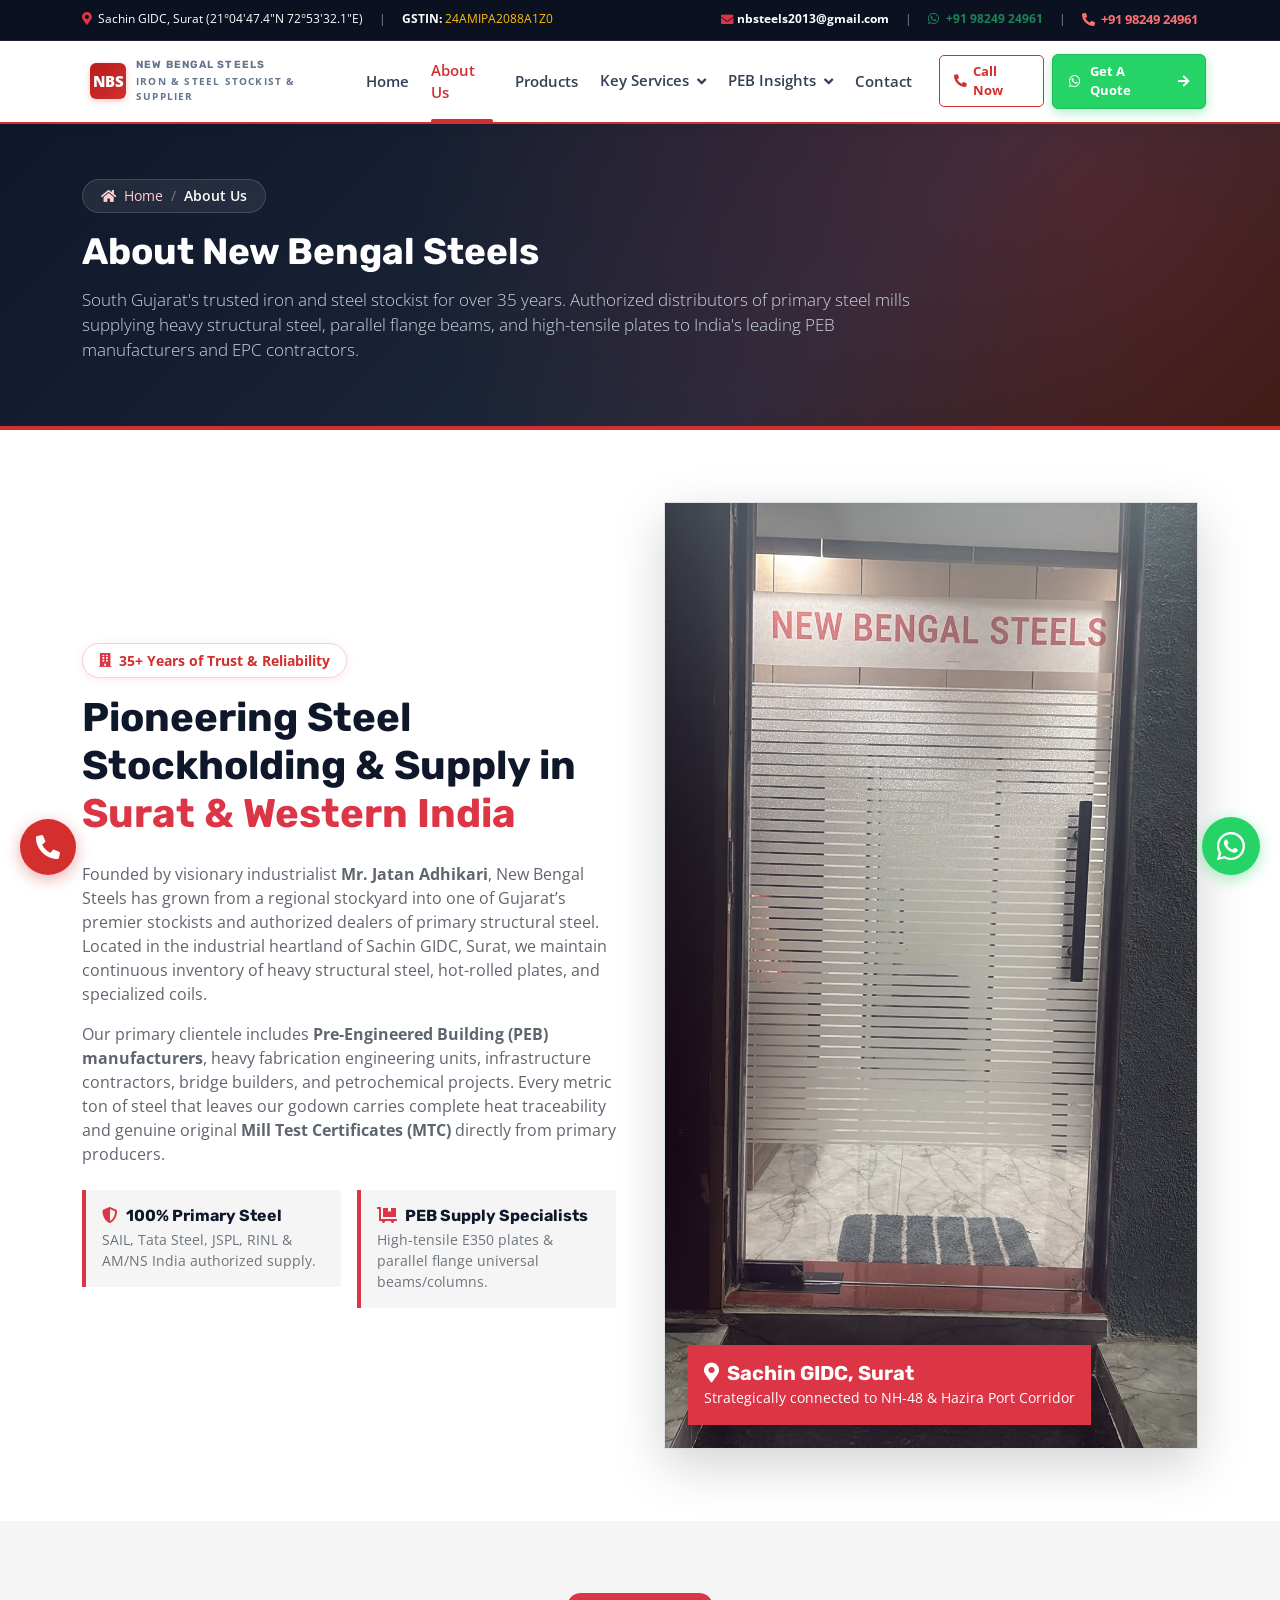
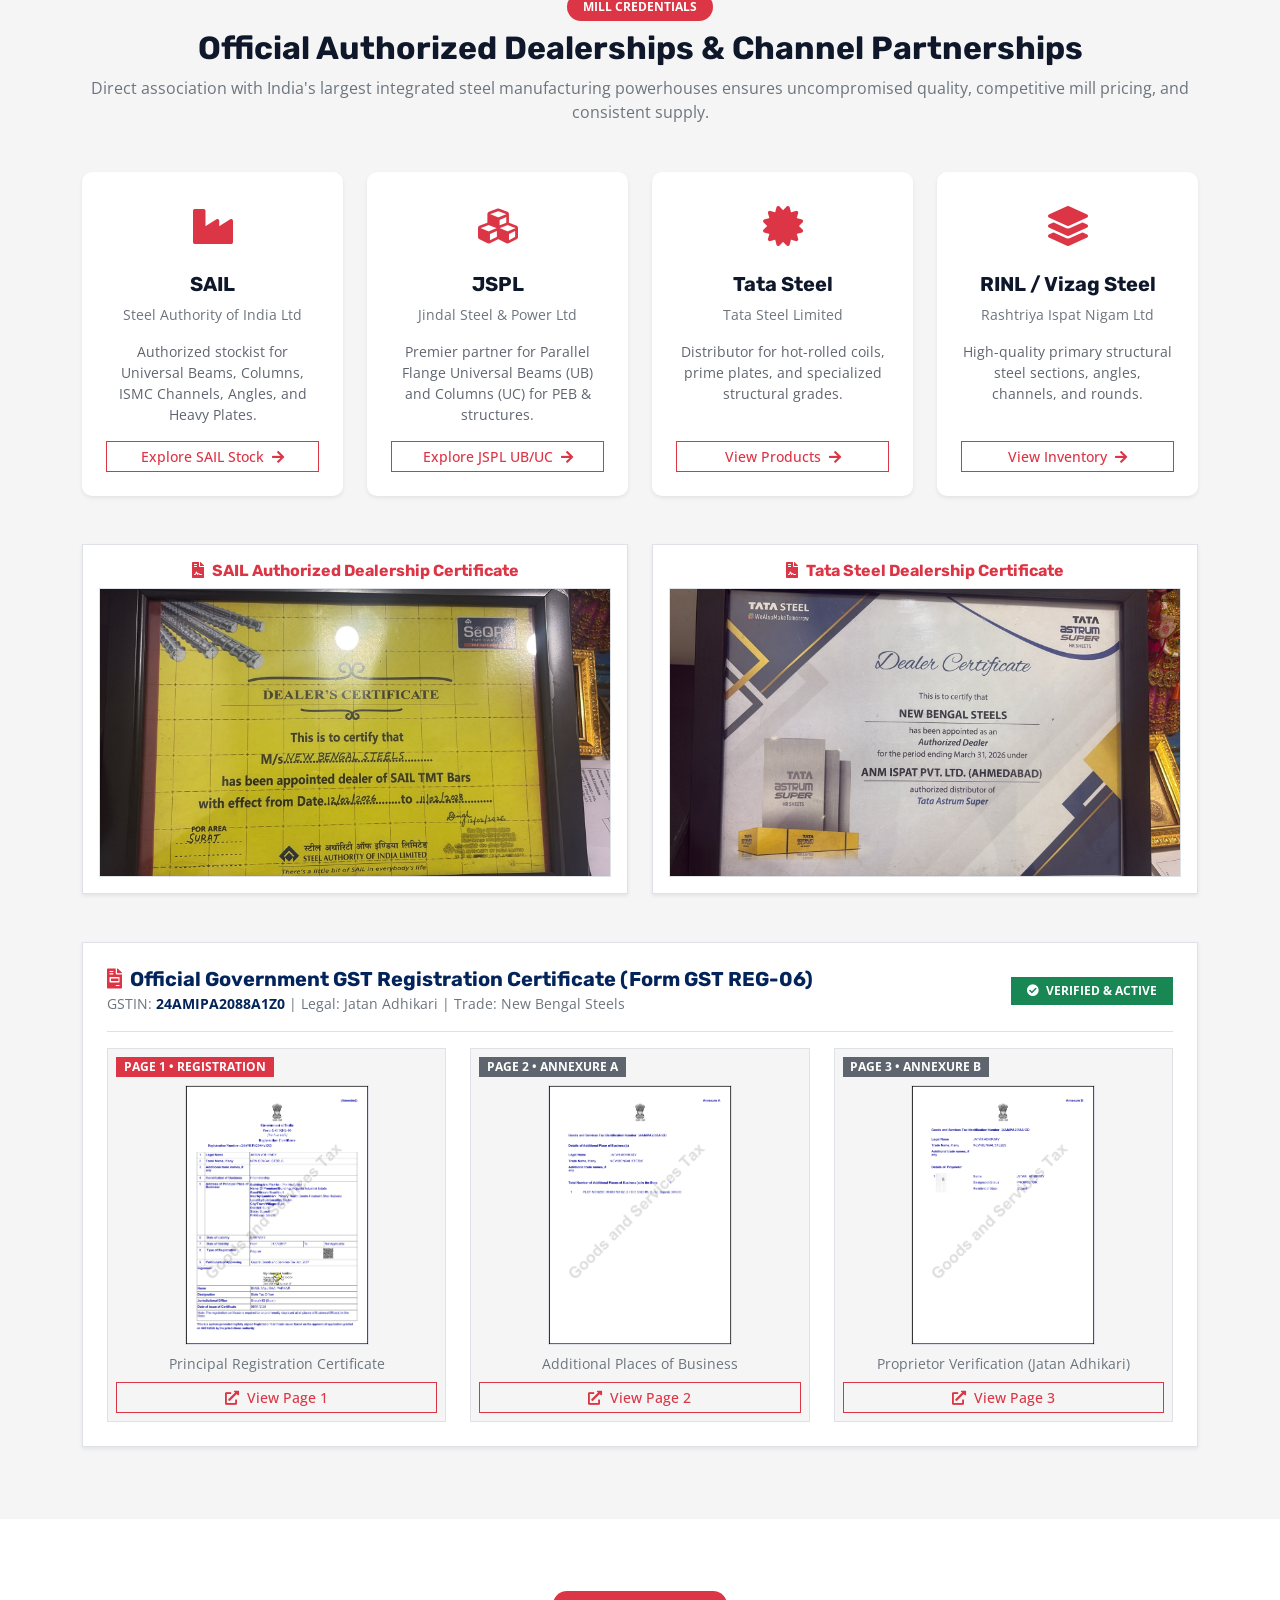
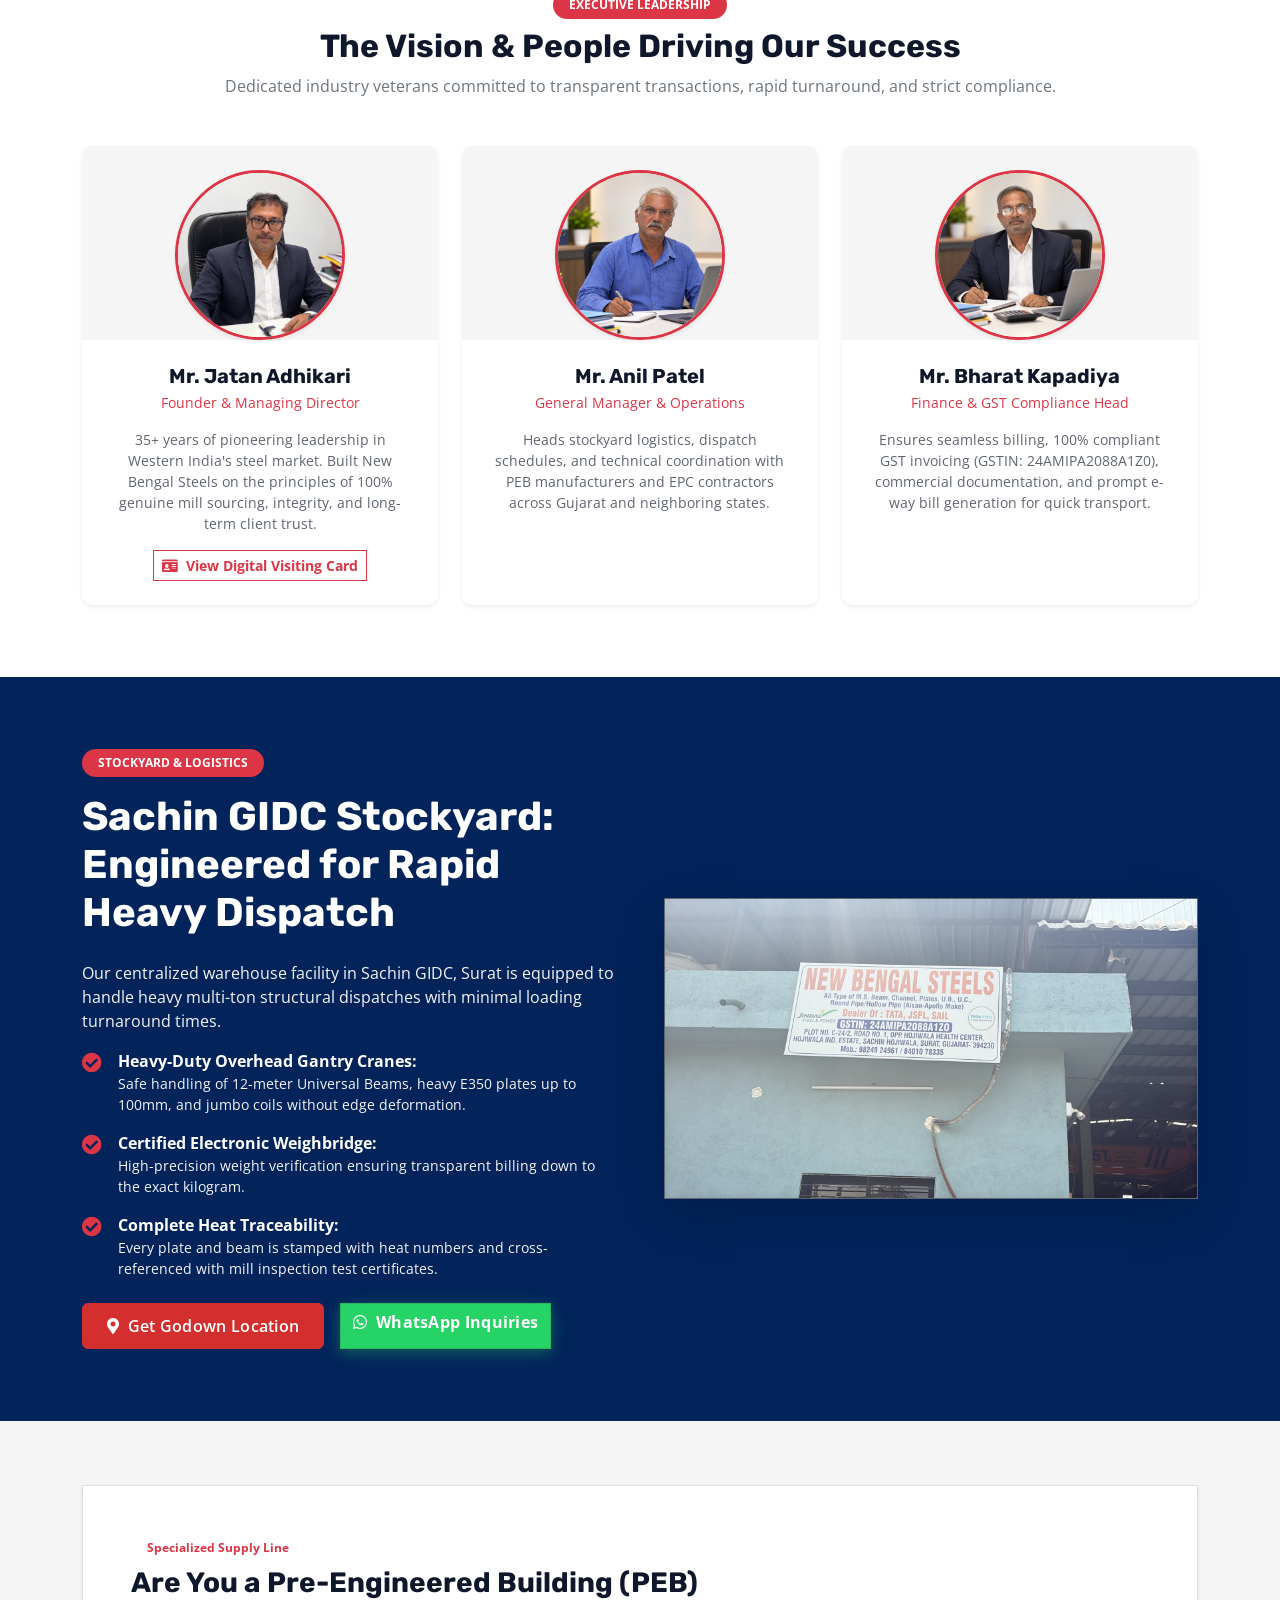
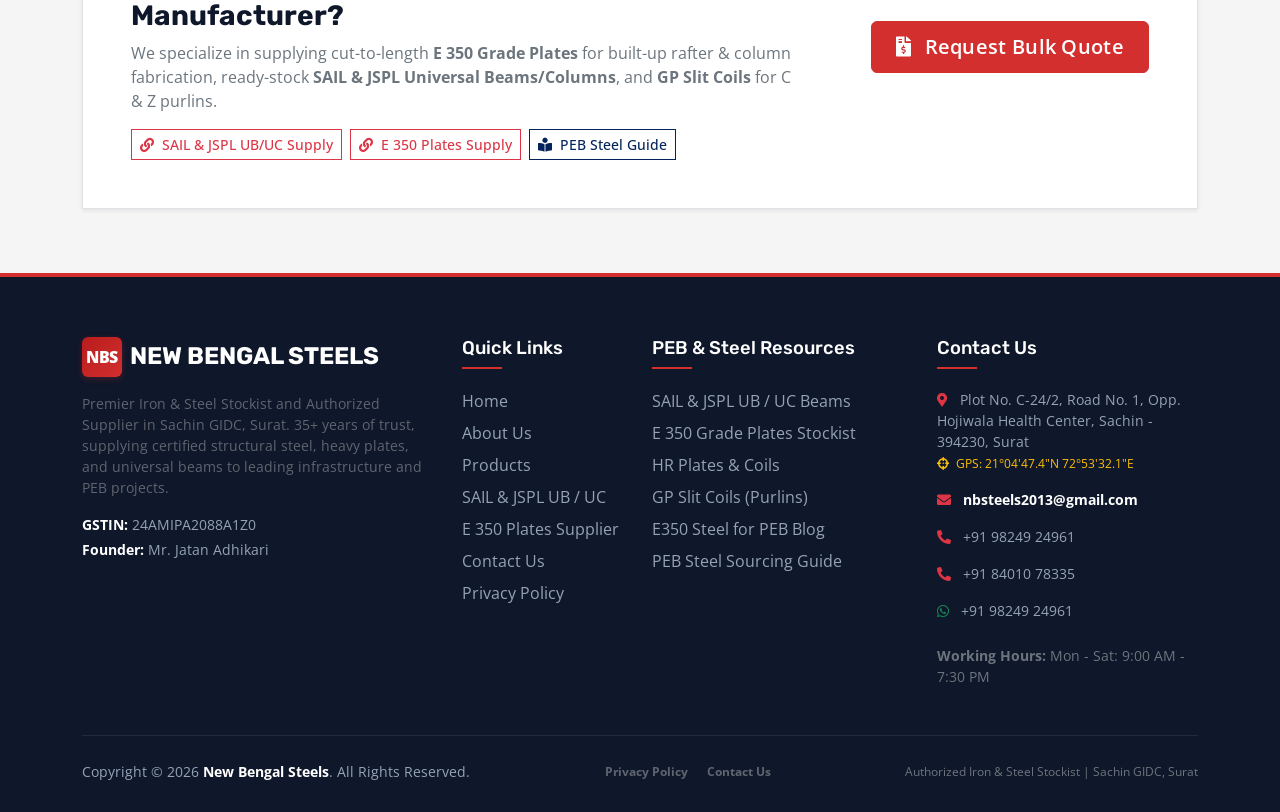
==== about.html @ 48436c4b "feat: add website pages, blog posts, styles, sitemap, and assets for steel supplier business" ====
<!DOCTYPE html>
<html lang="en">

<head>
    <meta charset="utf-8">
    <title>About Us | New Bengal Steels - Authorized Iron & Steel Stockist Surat</title>
    <meta content="width=device-width, initial-scale=1.0" name="viewport">
    <meta name="description"
        content="Discover New Bengal Steels: 35+ years of iron & steel stockist heritage in Sachin GIDC, Surat. Authorized dealer for SAIL, Tata Steel, JSPL, and RINL. Heavy structural steel and E350 plates supplier for PEB manufacturers.">
    <meta name="keywords"
        content="About New Bengal Steels, steel stockist Surat, Jatan Adhikari steel, SAIL authorized dealer Surat, JSPL distributor Gujarat, PEB steel suppliers, Sachin GIDC steel godown">
    <link rel="canonical" href="https://newbengalsteels.com/about.html">

    <!-- Open Graph Meta Tags -->
    <meta property="og:title" content="About New Bengal Steels - Premier Steel Stockist in Surat">
    <meta property="og:description" content="35+ years of trust in structural steel distribution. Authorized dealers for SAIL, Tata Steel, JSPL, RINL. 100% genuine MTC.">
    <meta property="og:image" content="img/Newbangal/Main-Banner.png">
    <meta property="og:type" content="website">

    <!-- Favicon -->
    <link href="img/Newbangal/Main-Banner.png" rel="icon">

    <!-- Google Web Fonts -->
    <!-- Preconnect & DNS-Prefetch for Speed -->
    <link rel="preconnect" href="https://fonts.googleapis.com">
    <link rel="preconnect" href="https://fonts.gstatic.com" crossorigin>
    <link rel="dns-prefetch" href="https://cdnjs.cloudflare.com">
    <link rel="dns-prefetch" href="https://cdn.jsdelivr.net">
    <link rel="dns-prefetch" href="https://code.jquery.com">
    <link rel="preconnect" href="https://cdnjs.cloudflare.com" crossorigin>
    <link rel="preconnect" href="https://cdn.jsdelivr.net" crossorigin>
    <link
        href="https://fonts.googleapis.com/css2?family=Open+Sans:wght@400;500;600;700&family=Rubik:wght@500;600;700;800;900&display=swap"
        rel="stylesheet">

    <!-- Icon Font Stylesheet -->
    <link href="https://cdnjs.cloudflare.com/ajax/libs/font-awesome/5.15.4/css/all.min.css" rel="stylesheet">
    <link href="https://cdn.jsdelivr.net/npm/bootstrap-icons@1.11.1/font/bootstrap-icons.css" rel="stylesheet">

    <!-- Libraries Stylesheet -->
    <link href="lib/animate/animate.min.css" rel="stylesheet">

    <!-- Customized Bootstrap Stylesheet -->
    <link href="css/bootstrap.min.css" rel="stylesheet">

    <!-- Template Stylesheet -->
    <link href="css/style.css" rel="stylesheet">

    <!-- New Bengal Steels Red & White Custom Stylesheet -->
    <link href="css/new-bengal.css" rel="stylesheet">

    <!-- Schema.org JSON-LD -->
    <script type="application/ld+json">
    {
      "@context": "https://schema.org",
      "@type": "AboutPage",
      "mainEntity": {
        "@type": "LocalBusiness",
        "name": "New Bengal Steels",
        "founder": {
          "@type": "Person",
          "name": "Jatan Adhikari"
        },
        "description": "Authorized iron & steel stockist in Sachin GIDC, Surat with 35+ years experience supplying SAIL & JSPL UB/UC, E350 plates, and HR coils to PEB manufacturers.",
        "address": {
          "@type": "PostalAddress",
          "streetAddress": "Plot No. C-24/2, Road No. 1, Opp. Hojiwala Health Center, Sachin GIDC",
          "addressLocality": "Surat",
          "addressRegion": "Gujarat",
          "postalCode": "394230",
          "addressCountry": "IN"
        },
        "telephone": "+91-9824924961",
        "taxID": "24AMIPA2088A1Z0"
      }
    }
    </script>
</head>

<body>
    <!-- Topbar Start -->
    <div class="nbs-topbar d-none d-lg-block">
        <div class="container">
            <div class="d-flex align-items-center justify-content-between py-1">
                <div class="d-flex align-items-center gap-3">
                    <span><a href="contact.html" class="text-white text-decoration-none"><i class="fas fa-map-marker-alt text-danger me-1"></i> Sachin GIDC, Surat (21°04'47.4"N 72°53'32.1"E)</a></span>
                    <span class="text-white-50">|</span>
                    <span><strong class="text-white">GSTIN:</strong> <span class="text-warning fw-semibold">24AMIPA2088A1Z0</span></span>
                </div>
                <div class="d-flex align-items-center gap-3">
                    <a href="mailto:nbsteels2013@gmail.com" class="text-white fw-bold d-inline-flex align-items-center gap-1">
                        <i class="fas fa-envelope text-danger"></i> nbsteels2013@gmail.com
                    </a>
                    <span class="text-white-50">|</span>
                    <a href="https://wa.me/919824924961?text=Hello%20New%20Bengal%20Steels,%20I%20am%20inquiring%20from%20your%20About%20Us%20page."
                        target="_blank" class="text-success fw-bold">
                        <i class="fab fa-whatsapp me-1"></i> +91 98249 24961
                    </a>
                    <span class="text-white-50">|</span>
                    <a href="tel:+919824924961" class="nbs-topbar-call">
                        <i class="fas fa-phone-alt"></i> +91 98249 24961
                    </a>
                </div>
            </div>
        </div>
    </div>
    <!-- Topbar End -->

    <!-- Navbar Start -->
    <nav class="navbar navbar-expand-xl nbs-navbar sticky-top">
        <div class="container">
            <a href="index.html" class="nbs-brand">
                <div class="nbs-logo-icon">NBS</div>
                <div class="nbs-brand-text">
                    <span class="h1 mb-0">NEW BENGAL STEELS</span>
                    <span>IRON & STEEL STOCKIST & SUPPLIER</span>
                </div>
            </a>
            <button type="button" class="navbar-toggler nbs-toggler-btn d-xl-none" data-bs-toggle="collapse" data-bs-target="#navbarCollapse" aria-controls="navbarCollapse" aria-expanded="false" aria-label="Toggle navigation">
                <i class="fas fa-bars"></i>
            </button>
            <div class="collapse navbar-collapse" id="navbarCollapse">
                <div class="navbar-nav ms-auto py-2 py-lg-0 align-items-lg-center">
                    <a href="index.html" class="nav-item nav-link">Home</a>
                    <a href="about.html" class="nav-item nav-link active">About Us</a>
                    <a href="products.html" class="nav-item nav-link">Products</a>
                    <div class="nav-item dropdown">
                        <a href="#" class="nav-link dropdown-toggle" data-bs-toggle="dropdown">Key Services</a>
                        <div class="dropdown-menu">
                            <a href="sail-jspl-ub-uc-suppliers.html" class="dropdown-item"><i class="fas fa-layer-group"></i> SAIL &amp; JSPL UB / UC</a>
                            <a href="e350-plates-suppliers.html" class="dropdown-item"><i class="fas fa-square"></i> E 350 Plates Suppliers</a>
                        </div>
                    </div>
                    <div class="nav-item dropdown">
                        <a href="#" class="nav-link dropdown-toggle" data-bs-toggle="dropdown">PEB Insights</a>
                        <div class="dropdown-menu">
                            <a href="blog-e350-steel-for-peb-manufacturers.html" class="dropdown-item"><i class="fas fa-newspaper"></i> E350 Steel for PEB</a>
                            <a href="blog-structural-steel-guide-peb-sheds.html" class="dropdown-item"><i class="fas fa-warehouse"></i> PEB Steel Sourcing Guide</a>
                        </div>
                    </div>
                    <a href="contact.html" class="nav-item nav-link">Contact</a>
                </div>
                <div class="d-flex align-items-center gap-2 ms-lg-3 my-2 my-lg-0">
                    <a href="tel:+919824924961" class="btn-call-compact">
                        <i class="fas fa-phone-alt"></i> Call Now
                    </a>
                    <a href="contact.html" class="btn-quote-compact">
                        <i class="fab fa-whatsapp me-1"></i> Get A Quote <i class="fas fa-arrow-right ms-1"></i>
                    </a>
                </div>
            </div>
        </div>
    </nav>
    <!-- Navbar End -->

    <!-- Inner Page Hero Start -->
    <section class="nbs-inner-hero">
        <div class="container position-relative">
            <div class="nbs-breadcrumb mb-3">
                <a href="index.html"><i class="fas fa-home me-1"></i> Home</a>
                <span class="separator">/</span>
                <span class="current">About Us</span>
            </div>
            <h1>About New Bengal Steels</h1>
            <p class="lead">
                South Gujarat's trusted iron and steel stockist for over 35 years. Authorized distributors of primary steel mills supplying heavy structural steel, parallel flange beams, and high-tensile plates to India's leading PEB manufacturers and EPC contractors.
            </p>
        </div>
    </section>
    <!-- Inner Page Hero End -->

    <!-- Heritage & Overview Start -->
    <section class="py-5 bg-white">
        <div class="container py-4">
            <div class="row align-items-center g-5">
                <div class="col-lg-6">
                    <div class="nbs-hero-badge mb-3">
                        <i class="fas fa-building text-danger"></i> 35+ Years of Trust & Reliability
                    </div>
                    <h2 class="display-6 fw-bold mb-4">
                        Pioneering Steel Stockholding &amp; Supply in <span class="text-danger">Surat &amp; Western India</span>
                    </h2>
                    <p class="text-secondary leading-relaxed mb-3">
                        Founded by visionary industrialist <strong>Mr. Jatan Adhikari</strong>, New Bengal Steels has grown from a regional stockyard into one of Gujarat’s premier stockists and authorized dealers of primary structural steel. Located in the industrial heartland of Sachin GIDC, Surat, we maintain continuous inventory of heavy structural steel, hot-rolled plates, and specialized coils.
                    </p>
                    <p class="text-secondary leading-relaxed mb-4">
                        Our primary clientele includes <strong>Pre-Engineered Building (PEB) manufacturers</strong>, heavy fabrication engineering units, infrastructure contractors, bridge builders, and petrochemical projects. Every metric ton of steel that leaves our godown carries complete heat traceability and genuine original <strong>Mill Test Certificates (MTC)</strong> directly from primary producers.
                    </p>
                    <div class="row g-3">
                        <div class="col-sm-6">
                            <div class="p-3 bg-light rounded border-start border-4 border-danger">
                                <h6 class="fw-bold mb-1"><i class="fas fa-shield-alt text-danger me-2"></i>100% Primary Steel</h6>
                                <p class="small text-muted mb-0">SAIL, Tata Steel, JSPL, RINL &amp; AM/NS India authorized supply.</p>
                            </div>
                        </div>
                        <div class="col-sm-6">
                            <div class="p-3 bg-light rounded border-start border-4 border-danger">
                                <h6 class="fw-bold mb-1"><i class="fas fa-dolly-flatbed text-danger me-2"></i>PEB Supply Specialists</h6>
                                <p class="small text-muted mb-0">High-tensile E350 plates &amp; parallel flange universal beams/columns.</p>
                            </div>
                        </div>
                    </div>
                </div>
                <div class="col-lg-6">
                    <div class="position-relative">
                        <img fetchpriority="high" src="img/Newbangal/main-gate.jpeg" alt="New Bengal Steels Sachin GIDC Godown Gate" class="img-fluid rounded-4 shadow-lg border" decoding="async">
                        <div class="bg-danger text-white p-3 rounded-3 position-absolute bottom-0 start-0 m-4 d-none d-sm-block shadow">
                            <h5 class="text-white mb-0 fw-bold"><i class="fas fa-map-marker-alt me-2"></i>Sachin GIDC, Surat</h5>
                            <small>Strategically connected to NH-48 &amp; Hazira Port Corridor</small>
                        </div>
                    </div>
                </div>
            </div>
        </div>
    </section>
    <!-- Heritage & Overview End -->

    <!-- Key Dealerships & Certifications Start -->
    <section class="py-5 bg-light" id="dealers">
        <div class="container py-4">
            <div class="text-center max-w-700 mx-auto mb-5">
                <span class="badge bg-danger text-white px-3 py-2 rounded-pill text-uppercase fw-semibold mb-2">Mill Credentials</span>
                <h2 class="fw-bold">Official Authorized Dealerships &amp; Channel Partnerships</h2>
                <p class="text-muted">Direct association with India's largest integrated steel manufacturing powerhouses ensures uncompromised quality, competitive mill pricing, and consistent supply.</p>
            </div>

            <div class="row g-4 justify-content-center">
                <div class="col-md-6 col-lg-3">
                    <div class="card h-100 border-0 shadow-sm text-center p-4">
                        <div class="mb-3 text-danger fs-1"><i class="fas fa-industry"></i></div>
                        <h5 class="fw-bold">SAIL</h5>
                        <p class="small text-muted mb-3">Steel Authority of India Ltd</p>
                        <p class="small text-secondary">Authorized stockist for Universal Beams, Columns, ISMC Channels, Angles, and Heavy Plates.</p>
                        <a href="sail-jspl-ub-uc-suppliers.html" class="btn btn-sm btn-outline-danger mt-auto">Explore SAIL Stock <i class="fas fa-arrow-right ms-1"></i></a>
                    </div>
                </div>

                <div class="col-md-6 col-lg-3">
                    <div class="card h-100 border-0 shadow-sm text-center p-4">
                        <div class="mb-3 text-danger fs-1"><i class="fas fa-cubes"></i></div>
                        <h5 class="fw-bold">JSPL</h5>
                        <p class="small text-muted mb-3">Jindal Steel &amp; Power Ltd</p>
                        <p class="small text-secondary">Premier partner for Parallel Flange Universal Beams (UB) and Columns (UC) for PEB &amp; structures.</p>
                        <a href="sail-jspl-ub-uc-suppliers.html" class="btn btn-sm btn-outline-danger mt-auto">Explore JSPL UB/UC <i class="fas fa-arrow-right ms-1"></i></a>
                    </div>
                </div>

                <div class="col-md-6 col-lg-3">
                    <div class="card h-100 border-0 shadow-sm text-center p-4">
                        <div class="mb-3 text-danger fs-1"><i class="fas fa-certificate"></i></div>
                        <h5 class="fw-bold">Tata Steel</h5>
                        <p class="small text-muted mb-3">Tata Steel Limited</p>
                        <p class="small text-secondary">Distributor for hot-rolled coils, prime plates, and specialized structural grades.</p>
                        <a href="products.html" class="btn btn-sm btn-outline-danger mt-auto">View Products <i class="fas fa-arrow-right ms-1"></i></a>
                    </div>
                </div>

                <div class="col-md-6 col-lg-3">
                    <div class="card h-100 border-0 shadow-sm text-center p-4">
                        <div class="mb-3 text-danger fs-1"><i class="fas fa-layer-group"></i></div>
                        <h5 class="fw-bold">RINL / Vizag Steel</h5>
                        <p class="small text-muted mb-3">Rashtriya Ispat Nigam Ltd</p>
                        <p class="small text-secondary">High-quality primary structural steel sections, angles, channels, and rounds.</p>
                        <a href="products.html" class="btn btn-sm btn-outline-danger mt-auto">View Inventory <i class="fas fa-arrow-right ms-1"></i></a>
                    </div>
                </div>
            </div>

            <!-- Certificate Images -->
            <div class="row g-4 mt-4">
                <div class="col-md-6">
                    <div class="p-3 bg-white rounded border shadow-sm text-center">
                        <h6 class="fw-bold text-danger mb-2"><i class="fas fa-file-contract me-2"></i>SAIL Authorized Dealership Certificate</h6>
                        <img src="img/Newbangal/sail-certificate.jpeg" alt="SAIL Authorized Certificate New Bengal Steels" class="img-fluid rounded border" style="max-height: 380px; object-fit: contain;" loading="lazy" decoding="async">
                    </div>
                </div>
                <div class="col-md-6">
                    <div class="p-3 bg-white rounded border shadow-sm text-center">
                        <h6 class="fw-bold text-danger mb-2"><i class="fas fa-file-contract me-2"></i>Tata Steel Dealership Certificate</h6>
                        <img src="img/Newbangal/tata-steel-certificate.jpeg" alt="Tata Steel Authorized Certificate New Bengal Steels" class="img-fluid rounded border" style="max-height: 380px; object-fit: contain;" loading="lazy" decoding="async">
                    </div>
                </div>
            </div>

            <!-- Statutory GST Registration Certificate (3 Pages) -->
            <div class="mt-5 p-4 bg-white rounded border border-danger-subtle shadow-sm">
                <div class="d-flex flex-wrap align-items-center justify-content-between mb-3 border-bottom pb-3">
                    <div>
                        <h5 class="fw-bold text-dark mb-0"><i class="fas fa-file-invoice text-danger me-2"></i>Official Government GST Registration Certificate (Form GST REG-06)</h5>
                        <small class="text-muted">GSTIN: <strong class="text-dark">24AMIPA2088A1Z0</strong> | Legal: Jatan Adhikari | Trade: New Bengal Steels</small>
                    </div>
                    <span class="badge bg-success fw-bold px-3 py-2"><i class="fas fa-check-circle me-1"></i> VERIFIED &amp; ACTIVE</span>
                </div>
                <div class="row g-4 text-center">
                    <div class="col-md-4">
                        <div class="border rounded p-2 bg-light h-100 d-flex flex-column">
                            <span class="badge bg-danger mb-2 align-self-start">PAGE 1 &bull; REGISTRATION</span>
                            <a href="img/NBS GST CERTIFICATE -NEW -08-01-2026-4-1.png" target="_blank" title="Click to view full image">
                                <img src="img/NBS GST CERTIFICATE -NEW -08-01-2026-4-1.png" alt="GST Registration Certificate Page 1" class="img-fluid rounded border mb-2" style="max-height: 260px; object-fit: contain;" loading="lazy" decoding="async">
                            </a>
                            <p class="small text-muted mb-2">Principal Registration Certificate</p>
                            <a href="img/NBS GST CERTIFICATE -NEW -08-01-2026-4-1.png" target="_blank" class="btn btn-sm btn-outline-danger mt-auto"><i class="fas fa-external-link-alt me-1"></i> View Page 1</a>
                        </div>
                    </div>
                    <div class="col-md-4">
                        <div class="border rounded p-2 bg-light h-100 d-flex flex-column">
                            <span class="badge bg-secondary mb-2 align-self-start">PAGE 2 &bull; ANNEXURE A</span>
                            <a href="img/NBS GST CERTIFICATE -NEW -08-01-2026-4-2.png" target="_blank" title="Click to view full image">
                                <img src="img/NBS GST CERTIFICATE -NEW -08-01-2026-4-2.png" alt="GST Registration Certificate Page 2" class="img-fluid rounded border mb-2" style="max-height: 260px; object-fit: contain;" loading="lazy" decoding="async">
                            </a>
                            <p class="small text-muted mb-2">Additional Places of Business</p>
                            <a href="img/NBS GST CERTIFICATE -NEW -08-01-2026-4-2.png" target="_blank" class="btn btn-sm btn-outline-danger mt-auto"><i class="fas fa-external-link-alt me-1"></i> View Page 2</a>
                        </div>
                    </div>
                    <div class="col-md-4">
                        <div class="border rounded p-2 bg-light h-100 d-flex flex-column">
                            <span class="badge bg-secondary mb-2 align-self-start">PAGE 3 &bull; ANNEXURE B</span>
                            <a href="img/NBS GST CERTIFICATE -NEW -08-01-2026-4-3.png" target="_blank" title="Click to view full image">
                                <img src="img/NBS GST CERTIFICATE -NEW -08-01-2026-4-3.png" alt="GST Registration Certificate Page 3" class="img-fluid rounded border mb-2" style="max-height: 260px; object-fit: contain;" loading="lazy" decoding="async">
                            </a>
                            <p class="small text-muted mb-2">Proprietor Verification (Jatan Adhikari)</p>
                            <a href="img/NBS GST CERTIFICATE -NEW -08-01-2026-4-3.png" target="_blank" class="btn btn-sm btn-outline-danger mt-auto"><i class="fas fa-external-link-alt me-1"></i> View Page 3</a>
                        </div>
                    </div>
                </div>
            </div>
        </div>
    </section>
    <!-- Key Dealerships End -->

    <!-- Leadership & Team Start -->
    <section class="py-5 bg-white">
        <div class="container py-4">
            <div class="text-center max-w-700 mx-auto mb-5">
                <span class="badge bg-danger text-white px-3 py-2 rounded-pill text-uppercase fw-semibold mb-2">Executive Leadership</span>
                <h2 class="fw-bold">The Vision &amp; People Driving Our Success</h2>
                <p class="text-muted">Dedicated industry veterans committed to transparent transactions, rapid turnaround, and strict compliance.</p>
            </div>

            <div class="row g-4 justify-content-center">
                <!-- Founder -->
                <div class="col-lg-4 col-md-6">
                    <div class="card border-0 shadow-sm h-100 text-center overflow-hidden">
                        <div class="pt-4 px-4 bg-light">
                            <img src="img/Mr Jatan-Owner.jpeg" alt="Mr. Jatan Adhikari - Founder New Bengal Steels" class="img-fluid rounded-circle mx-auto border border-3 border-danger shadow-sm" style="width: 170px; height: 170px; object-fit: cover; object-position: top center;" loading="lazy" decoding="async">
                        </div>
                        <div class="card-body p-4">
                            <h5 class="fw-bold mb-1">Mr. Jatan Adhikari</h5>
                            <p class="text-danger fw-semibold small mb-3">Founder &amp; Managing Director</p>
                            <p class="small text-secondary mb-3">
                                35+ years of pioneering leadership in Western India's steel market. Built New Bengal Steels on the principles of 100% genuine mill sourcing, integrity, and long-term client trust.
                            </p>
                            <a href="card.html" class="btn btn-sm btn-outline-danger fw-bold"><i class="fas fa-id-card me-1"></i> View Digital Visiting Card</a>
                        </div>
                    </div>
                </div>

                <!-- General Manager -->
                <div class="col-lg-4 col-md-6">
                    <div class="card border-0 shadow-sm h-100 text-center overflow-hidden">
                        <div class="pt-4 px-4 bg-light">
                            <img src="img/Mr Anil Manager.jpeg" alt="Mr. Anil Patel - General Manager" class="img-fluid rounded-circle mx-auto border border-3 border-danger shadow-sm" style="width: 170px; height: 170px; object-fit: cover; object-position: top center;" loading="lazy" decoding="async">
                        </div>
                        <div class="card-body p-4">
                            <h5 class="fw-bold mb-1">Mr. Anil Patel</h5>
                            <p class="text-danger fw-semibold small mb-3">General Manager &amp; Operations</p>
                            <p class="small text-secondary mb-0">
                                Heads stockyard logistics, dispatch schedules, and technical coordination with PEB manufacturers and EPC contractors across Gujarat and neighboring states.
                            </p>
                        </div>
                    </div>
                </div>

                <!-- Accounts & GST -->
                <div class="col-lg-4 col-md-6">
                    <div class="card border-0 shadow-sm h-100 text-center overflow-hidden">
                        <div class="pt-4 px-4 bg-light">
                            <img src="img/Mr Bharat GST and Account.jpeg" alt="Mr. Bharat Kapadiya - Finance & GST" class="img-fluid rounded-circle mx-auto border border-3 border-danger shadow-sm" style="width: 170px; height: 170px; object-fit: cover; object-position: top center;" loading="lazy" decoding="async">
                        </div>
                        <div class="card-body p-4">
                            <h5 class="fw-bold mb-1">Mr. Bharat Kapadiya</h5>
                            <p class="text-danger fw-semibold small mb-3">Finance &amp; GST Compliance Head</p>
                            <p class="small text-secondary mb-0">
                                Ensures seamless billing, 100% compliant GST invoicing (GSTIN: 24AMIPA2088A1Z0), commercial documentation, and prompt e-way bill generation for quick transport.
                            </p>
                        </div>
                    </div>
                </div>
            </div>
        </div>
    </section>
    <!-- Leadership End -->

    <!-- Godown & Infrastructure Facility Start -->
    <section class="py-5 bg-dark text-white" id="facility">
        <div class="container py-4">
            <div class="row align-items-center g-5">
                <div class="col-lg-6">
                    <span class="badge bg-danger text-white px-3 py-2 rounded-pill text-uppercase fw-semibold mb-3">Stockyard &amp; Logistics</span>
                    <h2 class="display-6 fw-bold text-white mb-4">Sachin GIDC Stockyard: Engineered for Rapid Heavy Dispatch</h2>
                    <p class="text-light opacity-75 mb-3">
                        Our centralized warehouse facility in Sachin GIDC, Surat is equipped to handle heavy multi-ton structural dispatches with minimal loading turnaround times.
                    </p>
                    <ul class="list-unstyled mb-4">
                        <li class="mb-3 d-flex align-items-start gap-3">
                            <i class="fas fa-check-circle text-danger fs-5 mt-1"></i>
                            <div>
                                <strong class="text-white">Heavy-Duty Overhead Gantry Cranes:</strong>
                                <div class="small text-light opacity-75">Safe handling of 12-meter Universal Beams, heavy E350 plates up to 100mm, and jumbo coils without edge deformation.</div>
                            </div>
                        </li>
                        <li class="mb-3 d-flex align-items-start gap-3">
                            <i class="fas fa-check-circle text-danger fs-5 mt-1"></i>
                            <div>
                                <strong class="text-white">Certified Electronic Weighbridge:</strong>
                                <div class="small text-light opacity-75">High-precision weight verification ensuring transparent billing down to the exact kilogram.</div>
                            </div>
                        </li>
                        <li class="mb-3 d-flex align-items-start gap-3">
                            <i class="fas fa-check-circle text-danger fs-5 mt-1"></i>
                            <div>
                                <strong class="text-white">Complete Heat Traceability:</strong>
                                <div class="small text-light opacity-75">Every plate and beam is stamped with heat numbers and cross-referenced with mill inspection test certificates.</div>
                            </div>
                        </li>
                    </ul>
                    <div class="d-flex flex-wrap gap-3">
                        <a href="contact.html" class="btn btn-primary"><i class="fas fa-map-marker-alt me-1"></i> Get Godown Location</a>
                        <a href="https://wa.me/919824924961?text=Hello%20New%20Bengal%20Steels,%20I%20want%20to%20visit%20your%20Sachin%20godown." target="_blank" class="btn btn-whatsapp"><i class="fab fa-whatsapp me-1"></i> WhatsApp Inquiries</a>
                    </div>
                </div>
                <div class="col-lg-6">
                    <img src="img/Newbangal/godown-photo.jpeg" alt="New Bengal Steels Godown Facility in Sachin GIDC" class="img-fluid rounded-4 border border-secondary shadow-lg" loading="lazy" decoding="async">
                </div>
            </div>
        </div>
    </section>
    <!-- Godown End -->

    <!-- Strategic PEB Internal Links Box Start -->
    <section class="py-5 bg-light">
        <div class="container py-3">
            <div class="p-4 p-md-5 bg-white rounded-4 border shadow-sm">
                <div class="row align-items-center g-4">
                    <div class="col-lg-8">
                        <span class="badge bg-danger-subtle text-danger fw-bold px-3 py-1 rounded-pill mb-2">Specialized Supply Line</span>
                        <h3 class="fw-bold mb-2">Are You a Pre-Engineered Building (PEB) Manufacturer?</h3>
                        <p class="text-muted mb-3">
                            We specialize in supplying cut-to-length <strong>E 350 Grade Plates</strong> for built-up rafter &amp; column fabrication, ready-stock <strong>SAIL &amp; JSPL Universal Beams/Columns</strong>, and <strong>GP Slit Coils</strong> for C &amp; Z purlins.
                        </p>
                        <div class="d-flex flex-wrap gap-2">
                            <a href="sail-jspl-ub-uc-suppliers.html" class="btn btn-sm btn-outline-danger"><i class="fas fa-link me-1"></i> SAIL &amp; JSPL UB/UC Supply</a>
                            <a href="e350-plates-suppliers.html" class="btn btn-sm btn-outline-danger"><i class="fas fa-link me-1"></i> E 350 Plates Supply</a>
                            <a href="blog-e350-steel-for-peb-manufacturers.html" class="btn btn-sm btn-outline-dark"><i class="fas fa-book-reader me-1"></i> PEB Steel Guide</a>
                        </div>
                    </div>
                    <div class="col-lg-4 text-lg-end">
                        <a href="contact.html" class="btn btn-primary btn-lg"><i class="fas fa-file-invoice-dollar me-2"></i> Request Bulk Quote</a>
                    </div>
                </div>
            </div>
        </div>
    </section>
    <!-- Strategic PEB End -->

    <!-- Footer Start -->
    <footer class="nbs-footer">
        <div class="container">
            <div class="row g-4 mb-5">
                <div class="col-lg-4 col-md-6">
                    <div class="d-flex align-items-center gap-2 mb-3">
                        <div class="nbs-logo-icon" style="width: 40px; height: 40px; font-size: 16px;">NBS</div>
                        <h4 class="text-white mb-0 fw-bold">NEW BENGAL STEELS</h4>
                    </div>
                    <p class="small text-secondary mb-3">
                        Premier Iron &amp; Steel Stockist and Authorized Supplier in Sachin GIDC, Surat. 35+ years of trust, supplying certified structural steel, heavy plates, and universal beams to leading infrastructure and PEB projects.
                    </p>
                    <p class="small mb-1"><strong class="text-white">GSTIN:</strong> 24AMIPA2088A1Z0</p>
                    <p class="small mb-1"><strong class="text-white">Founder:</strong> Mr. Jatan Adhikari</p>
                </div>

                <div class="col-lg-2 col-md-6">
                    <h5>Quick Links</h5>
                    <div><a href="index.html">Home</a></div>
                    <div><a href="about.html">About Us</a></div>
                    <div><a href="products.html">Products</a></div>
                    <div><a href="sail-jspl-ub-uc-suppliers.html">SAIL &amp; JSPL UB / UC</a></div>
                    <div><a href="e350-plates-suppliers.html">E 350 Plates Supplier</a></div>
                    <div><a href="contact.html">Contact Us</a></div>
                    <div><a href="privacy-policy.html">Privacy Policy</a></div>
                </div>

                <div class="col-lg-3 col-md-6">
                    <h5>PEB &amp; Steel Resources</h5>
                    <div><a href="sail-jspl-ub-uc-suppliers.html">SAIL &amp; JSPL UB / UC Beams</a></div>
                    <div><a href="e350-plates-suppliers.html">E 350 Grade Plates Stockist</a></div>
                    <div><a href="products.html">HR Plates &amp; Coils</a></div>
                    <div><a href="products.html">GP Slit Coils (Purlins)</a></div>
                    <div><a href="blog-e350-steel-for-peb-manufacturers.html">E350 Steel for PEB Blog</a></div>
                    <div><a href="blog-structural-steel-guide-peb-sheds.html">PEB Steel Sourcing Guide</a></div>
                </div>

                <div class="col-lg-3 col-md-6">
                    <h5>Contact Us</h5>
                    <p class="small mb-2">
                        <i class="fas fa-map-marker-alt text-danger me-2"></i> Plot No. C-24/2, Road No. 1, Opp. Hojiwala Health Center, Sachin - 394230, Surat
                        <br>
                        <a href="https://maps.google.com/?q=21.079833,72.892250" target="_blank" rel="noopener noreferrer" class="text-warning small text-decoration-none fw-semibold">
                            <i class="fas fa-crosshairs me-1"></i> GPS: 21°04'47.4"N 72°53'32.1"E
                        </a>
                    </p>
                    <p class="small mb-2">
                        <i class="fas fa-envelope text-danger me-2"></i> <a href="mailto:nbsteels2013@gmail.com" class="text-white fw-bold text-decoration-none">nbsteels2013@gmail.com</a>
                    </p>
                    <p class="small mb-2">
                        <i class="fas fa-phone-alt text-danger me-2"></i> <a href="tel:+919824924961">+91 98249 24961</a>
                    </p>
                    <p class="small mb-2">
                        <i class="fas fa-phone-alt text-danger me-2"></i> <a href="tel:+918401078335">+91 84010 78335</a>
                    </p>
                    <p class="small mb-3">
                        <i class="fab fa-whatsapp text-success me-2"></i> <a href="https://wa.me/919824924961" target="_blank">+91 98249 24961</a>
                    </p>
                    <div class="small text-muted">
                        <strong>Working Hours:</strong> Mon - Sat: 9:00 AM - 7:30 PM
                    </div>
                </div>
            </div>

            <div class="nbs-footer-bottom">
                <div class="row align-items-center gy-2">
                    <div class="col-lg-5 text-center text-lg-start mb-2 mb-lg-0">
                        Copyright &copy; 2026 <strong class="text-white">New Bengal Steels</strong>. All Rights Reserved.
                    </div>
                    <div class="col-lg-3 text-center text-muted small mb-2 mb-lg-0">
                        <a href="privacy-policy.html" class="text-secondary text-decoration-none me-3">Privacy Policy</a>
                        <a href="contact.html" class="text-secondary text-decoration-none">Contact Us</a>
                    </div>
                    <div class="col-lg-4 text-center text-lg-end text-muted small">
                        Authorized Iron &amp; Steel Stockist | Sachin GIDC, Surat
                    </div>
                </div>
            </div>
        </div>
    </footer>
    <!-- Footer End -->

    <!-- Floating Action Buttons -->
    <a href="tel:+919824924961" class="nbs-floating-call" title="Call New Bengal Steels (+91 98249 24961)">
        <i class="fas fa-phone-alt"></i>
    </a>
    <a href="https://wa.me/919824924961?text=Hello%20New%20Bengal%20Steels,%20I%20am%20inquiring%20about%20steel%20products."
        class="nbs-floating-wa" target="_blank" title="Chat on WhatsApp (+91 98249 24961)">
        <i class="fab fa-whatsapp"></i>
    </a>

    <!-- Scripts -->
    <script src="https://code.jquery.com/jquery-3.6.0.min.js"></script>
    <script src="https://cdn.jsdelivr.net/npm/bootstrap@5.3.0/dist/js/bootstrap.bundle.min.js"></script>
</body>

</html>
---- css/style.css ----
/********** Template CSS **********/
:root {
    --primary: #D32F2F;
    --secondary: #5F656F;
    --light: #F5F5F5;
    --dark: #02245B;
}

.back-to-top {
    position: fixed;
    display: none;
    right: 30px;
    bottom: 30px;
    z-index: 99;
}

h1,
h2,
.h1,
.h2,
.fw-bold {
    font-weight: 700 !important;
}

h3,
h4,
.h3,
.h4,
.fw-medium {
    font-weight: 600 !important;
}

h5,
h6,
.h5,
.h6,
.fw-semi-bold {
    font-weight: 500 !important;
}


/*** Spinner ***/
#spinner {
    opacity: 0;
    visibility: hidden;
    transition: opacity .5s ease-out, visibility 0s linear .5s;
    z-index: 99999;
}

#spinner.show {
    transition: opacity .5s ease-out, visibility 0s linear 0s;
    visibility: visible;
    opacity: 1;
}


/*** Button ***/
.btn {
    transition: .5s;
    font-weight: 500;
}

.btn-primary,
.btn-outline-primary:hover {
    color: #FFFFFF;
}

.btn-square {
    width: 38px;
    height: 38px;
}

.btn-sm-square {
    width: 32px;
    height: 32px;
}

.btn-lg-square {
    width: 48px;
    height: 48px;
}

.btn-square,
.btn-sm-square,
.btn-lg-square {
    padding: 0;
    display: flex;
    align-items: center;
    justify-content: center;
    font-weight: normal;
}


.topbar-right {
    position: relative;
    background: var(--primary);
}

.topbar-right::before {
    position: absolute;
    content: "";
    width: 30px;
    height: 100%;
    top: 0;
    left: -15px;
    transform: skewX(-30deg);
    background-color: var(--primary);
}


/*** Navbar ***/
.navbar.sticky-top {
    top: 0;
    transition: .3s;
    padding-right: 0px !important;
}

.navbar .navbar-brand {
    position: relative;
    height: auto;
    display: flex;
    align-items: center;
    background: transparent !important;
    padding: 0 !important;
}

.navbar .navbar-nav .nav-link {
    margin-right: 0;
    padding: 10px 14px;
    color: var(--dark);
    font-size: 15px;
    font-weight: 600;
    outline: none;
    transition: all 0.2s;
}

.navbar .navbar-nav .nav-link:hover,
.navbar .navbar-nav .nav-link.active {
    color: var(--primary);
}

.navbar .dropdown-toggle::after {
    border: none;
    content: "\f107";
    font-family: "Font Awesome 5 Free";
    font-weight: 900;
    vertical-align: middle;
    margin-left: 8px;
}

@media (max-width: 991.98px) {
    .navbar .navbar-nav .nav-link  {
        margin-right: 0;
        padding: 10px 0;
    }

    .navbar .navbar-nav {
        border-top: 1px solid #EEEEEE;
    }
}

@media (min-width: 992px) {
    .navbar .nav-item .dropdown-menu {
        display: block;
        border: none;
        margin-top: 0;
        top: 150%;
        opacity: 0;
        visibility: hidden;
        transition: .5s;
    }

    .navbar .nav-item:hover .dropdown-menu {
        top: 100%;
        visibility: visible;
        transition: .5s;
        opacity: 1;
    }
}

.color-black{
    color: black !important;
}


/*** Header ***/
.carousel-caption {
    top: 0;
    left: 0;
    right: 0;
    bottom: 0;
    display: flex;
    align-items: center;
   
    z-index: 1;
}

.carousel-control-prev,
.carousel-control-next {
    width: 15%;
}

.carousel-control-prev-icon,
.carousel-control-next-icon {
    width: 3.5rem;
    height: 3.5rem;
    background-color: var(--primary);
    border: 15px solid var(--primary);
    border-radius: 3.5rem;
}

@media (max-width: 768px) {
    #header-carousel .carousel-item {
        position: relative;
        min-height: 450px;
    }
    
    #header-carousel .carousel-item img {
        position: absolute;
        width: 100%;
        height: 100%;
        object-fit: cover;
    }
}

.mt-100{
    margin-top: 100px;
}

.page-header {
    background: linear-gradient(to right, rgba(2, 36, 91, 1) 0%, rgba(2, 36, 91, 0) 100%), url(../img/carousel-2.jpg) center center no-repeat;
    background-size: cover;
}

.page-header .breadcrumb-item+.breadcrumb-item::before {
    color: var(--light);
}

.page-header .breadcrumb-item,
.page-header .breadcrumb-item a {
    font-size: 18px;
    color: var(--light);
}


/*** Facts ***/
.facts {
    position: relative;
    margin: 6rem 0;
    background: var(--dark);
}

.facts .border {
    border-color: rgba(255, 255, 255, .1) !important;
}


/*** Features ***/
.btn-play {
    position: absolute;
    top: 50%;
    right: -30px;
    transform: translateY(-50%);
    display: block;
    box-sizing: content-box;
    width: 16px;
    height: 26px;
    border-radius: 100%;
    border: none;
    outline: none !important;
    padding: 18px 20px 20px 28px;
    background: var(--primary);
}

@media (max-width: 992px) {
    .btn-play {
        left: 50%;
        right: auto;
        transform: translate(-50%, -50%);
    }
}

.btn-play:before {
    content: "";
    position: absolute;
    z-index: 0;
    left: 50%;
    top: 50%;
    transform: translateX(-50%) translateY(-50%);
    display: block;
    width: 60px;
    height: 60px;
    background: var(--primary);
    border-radius: 100%;
    animation: pulse-border 1500ms ease-out infinite;
}

.btn-play:after {
    content: "";
    position: absolute;
    z-index: 1;
    left: 50%;
    top: 50%;
    transform: translateX(-50%) translateY(-50%);
    display: block;
    width: 60px;
    height: 60px;
    background: var(--primary);
    border-radius: 100%;
    transition: all 200ms;
}

.btn-play span {
    display: block;
    position: relative;
    z-index: 3;
    width: 0;
    height: 0;
    left: -1px;
    border-left: 16px solid #FFFFFF;
    border-top: 11px solid transparent;
    border-bottom: 11px solid transparent;
}

@keyframes pulse-border {
    0% {
        transform: translateX(-50%) translateY(-50%) translateZ(0) scale(1);
        opacity: 1;
    }

    100% {
        transform: translateX(-50%) translateY(-50%) translateZ(0) scale(2);
        opacity: 0;
    }
}

.modal-video .modal-dialog {
    position: relative;
    max-width: 800px;
    margin: 60px auto 0 auto;
}

.modal-video .modal-body {
    position: relative;
    padding: 0px;
}

.modal-video .close {
    position: absolute;
    width: 30px;
    height: 30px;
    right: 0px;
    top: -30px;
    z-index: 999;
    font-size: 30px;
    font-weight: normal;
    color: #FFFFFF;
    background: #000000;
    opacity: 1;
}


/*** Service ***/
.service-item {
    position: relative;
    margin: 65px 0 25px 0;
    box-shadow: 0 0 45px rgba(0, 0, 0, .07);
}

.service-item .service-img {
    position: absolute;
    padding: 12px;
    width: 130px;
    height: 130px;
    top: -65px;
    left: 50%;
    transform: translateX(-50%);
    background: #FFFFFF;
    box-shadow: 0 0 45px rgba(0, 0, 0, .09);
    z-index: 2;
}

.service-item .service-detail {
    position: absolute;
    width: 100%;
    height: 100%;
    top: 0;
    left: 0;
    overflow: hidden;
    z-index: 1;
}

.service-item .service-title {
    position: absolute;
    padding: 65px 30px 25px 30px;
    width: 100%;
    height: 100%;
    top: 0;
    left: 0;
    display: flex;
    flex-direction: column;
    align-items: center;
    justify-content: center;
    text-align: center;
    background: #FFFFFF;
    transition: .5s;
}

.service-item:hover .service-title {
    top: -100%;
}

.service-item .service-text {
    position: absolute;
    overflow: hidden;
    padding: 65px 30px 25px 30px;
    width: 100%;
    height: 100%;
    top: 100%;
    left: 0;
    display: flex;
    align-items: center;
    text-align: center;
    background: rgba(2, 36, 91, .7);
    transition: .5s;
}

.service-item:hover .service-text {
    top: 0;
}

.service-item .service-text::before {
    position: absolute;
    content: "";
    width: 100%;
    height: 100px;
    top: -100%;
    left: 0;
    transform: skewY(-12deg);
    background: #FFFFFF;
    transition: .5s;
}

.service-item:hover .service-text::before {
    top: -55px;
}

.service-item .btn {
    position: absolute;
    width: 130px;
    height: 50px;
    left: 50%;
    bottom: -25px;
    transform: translateX(-50%);
    display: flex;
    align-items: center;
    justify-content: center;
    color: var(--secondary);
    background: #FFFFFF;
    border: none;
    box-shadow: 0 0 45px rgba(0, 0, 0, .09);
    z-index: 2;
}

.service-item .btn:hover {
    color: #FFFFFF;
    background: var(--primary);
}


/*** Project ***/
.project-carousel {
    position: relative;
    background: var(--dark);
}

.project-item {
    position: relative;
    display: block;
}

.project-item img {
    transition: .5s;
}

.project-item:hover img,
.project-carousel .owl-item.center img {
    margin-top: -60px;
}

.project-item .project-title {
    position: absolute;
    padding: 0 15px;
    width: 100%;
    height: 80px;
    bottom: -110px;
    left: 0;
    display: flex;
    align-items: center;
    justify-content: center;
    text-align: center;
    background: var(--dark);
    transition: .5s;
}

.project-item:hover .project-title,
.project-carousel .owl-item.center .project-title  {
    bottom: -60px;
}

.project-item .project-title::before {
    position: absolute;
    content: "";
    width: 100%;
    height: 30px;
    top: -15px;
    left: 0;
    transform: skewY(-5deg);
    background: var(--dark);
    transition: .5s;
}

.project-carousel .owl-nav {
    position: absolute;
    width: 100%;
    height: 45px;
    top: 50%;
    left: 0;
    transform: translateY(-50%);
    display: flex;
    justify-content: space-between;
    transition: .5s;
    opacity: 0;
    z-index: 1;
}

.project-carousel:hover .owl-nav {
    opacity: 1;
}

.project-carousel .owl-nav .owl-prev,
.project-carousel .owl-nav .owl-next {
    margin: 0 30px;
    width: 45px;
    height: 45px;
    display: flex;
    align-items: center;
    justify-content: center;
    color: #FFFFFF;
    background: var(--primary);
    border-radius: 45px;
    font-size: 22px;
    transition: .5s;
}


/*** Team ***/
.team-item .team-social {
    position: absolute;
    width: 100%;
    height: 100%;
    top: 0;
    left: -100%;
    display: flex;
    align-items: center;
    background: var(--primary);
    transition: .5s;
}

.team-item:hover .team-social {
    left: 0;
}


/*** Testimonial ***/
.testimonial-carousel::before {
    position: absolute;
    content: "";
    top: 0;
    left: 0;
    height: 100%;
    width: 0;
    background: linear-gradient(to right, rgba(255, 255, 255, 1) 0%, rgba(255, 255, 255, 0) 100%);
    z-index: 1;
}

.testimonial-carousel::after {
    position: absolute;
    content: "";
    top: 0;
    right: 0;
    height: 100%;
    width: 0;
    background: linear-gradient(to left, rgba(255, 255, 255, 1) 0%, rgba(255, 255, 255, 0) 100%);
    z-index: 1;
}

@media (min-width: 768px) {
    .testimonial-carousel::before,
    .testimonial-carousel::after {
        width: 200px;
    }
}

@media (min-width: 992px) {
    .testimonial-carousel::before,
    .testimonial-carousel::after {
        width: 300px;
    }
}

.testimonial-carousel .owl-nav {
    position: absolute;
    width: 350px;
    top: 20px;
    left: 50%;
    transform: translateX(-50%);
    display: flex;
    justify-content: space-between;
    opacity: 0;
    transition: .5s;
    z-index: 1;
}

.testimonial-carousel:hover .owl-nav {
    width: 300px;
    opacity: 1;
}

.testimonial-carousel .owl-nav .owl-prev,
.testimonial-carousel .owl-nav .owl-next {
    position: relative;
    color: var(--primary);
    font-size: 45px;
    transition: .5s;
}

.testimonial-carousel .owl-nav .owl-prev:hover,
.testimonial-carousel .owl-nav .owl-next:hover {
    color: var(--dark);
}

.testimonial-carousel .testimonial-img img {
    width: 100px;
    height: 100px;
}

.testimonial-carousel .testimonial-img .btn-square {
    position: absolute;
    bottom: -19px;
    left: 50%;
    transform: translateX(-50%);
}

.testimonial-carousel .owl-item .testimonial-text {
    margin-bottom: 30px;
    box-shadow: 0 0 45px rgba(0, 0, 0, .08);
    transform: scale(.8);
    transition: .5s;
}

.testimonial-carousel .owl-item.center .testimonial-text {
    transform: scale(1);
}


/*** Footer ***/
.footer {
    color: #B0B9AE;
}

.footer .btn.btn-link {
    display: block;
    margin-bottom: 5px;
    padding: 0;
    text-align: left;
    color: #B0B9AE;
    font-weight: normal;
    text-transform: capitalize;
    transition: .3s;
}

.footer .btn.btn-link::before {
    position: relative;
    content: "\f105";
    font-family: "Font Awesome 5 Free";
    font-weight: 900;
    margin-right: 10px;
}

.footer .btn.btn-link:hover {
    color: var(--light);
    letter-spacing: 1px;
    box-shadow: none;
}

.copyright {
    color: #B0B9AE;
    border-top: 1px solid rgba(255, 255, 255, .1);
}

.client-list{
    padding: 50px 0;
    background-color: white;
}

.facilities{
    padding: 100px 0;
    background-color: white;
}



.card{
    border-radius: 10px;
}

.godown-img{
    transition: all 0.5s linear;
}

.godown-img:hover{
    transform: scale(1.1);
}
.whatsapp-float {
    position: fixed;
    bottom: 25px;
    right: 20px;
    width: 60px;
    height: 60px;
    z-index: 1000;

}
.whatsapp-float img {
    width: 100%;
    border-radius: 50%;
    box-shadow: 0px 0px 10px rgba(0, 0, 0, 0.3);
}

.rate-list{
    background-color: #02245B;
}

.color-white{
    color: white;
}

.cp{
    cursor: pointer;
}

.phone-float{
    bottom: 25px;
    left: 20px;
    font-size: 32px;
    z-index: 1000;
    background-color: #02245B;
    height: 60px;
    width: 60px;
    border-radius: 50%;
    display: flex;
    align-items: center;
    justify-content: center;

}

.ri-phone-fill{
    color: #D32F2F !important;
}
---- css/new-bengal.css ----
/* ===================================================
   NEW BENGAL STEELS - RED & WHITE MODERN DESIGN SYSTEM
   =================================================== */

:root {
    --primary: #D32F2F;
    --primary-dark: #B71C1C;
    --primary-light: #FFEBEE;
    --primary-glow: rgba(211, 47, 47, 0.2);
    --nbs-red: #D32F2F;
    --nbs-red-deep: #B71C1C;
    --nbs-red-soft: #EF4444;
    --nbs-white: #FFFFFF;
    --nbs-gray-50: #F8FAFC;
    --nbs-gray-100: #F1F5F9;
    --nbs-gray-200: #E2E8F0;
    --nbs-dark: #0F172A;
    --nbs-slate: #1E293B;
    --nbs-muted: #64748B;
    --font-heading: 'Rubik', sans-serif;
    --font-body: 'Open Sans', sans-serif;
    --nbs-whatsapp: #25D366;
    --nbs-whatsapp-hover: #1EBE5D;
    --nbs-whatsapp-dark: #128C7E;
    --nbs-whatsapp-border: #20BA5A;
    --nbs-whatsapp-shadow: rgba(37, 211, 102, 0.35);
}

html {
    scroll-behavior: smooth;
}

body {
    background-color: #FFFFFF;
    color: var(--nbs-slate);
    font-family: var(--font-body);
    overflow-x: hidden;
}

h1, h2, h3, h4, h5, h6, .h1, .h2, .h3, .h4, .h5, .h6 {
    font-family: var(--font-heading);
    color: var(--nbs-dark);
}

/* Primary color overrides */
.text-primary {
    color: var(--nbs-red) !important;
}

.bg-primary {
    background-color: var(--nbs-red) !important;
}

.btn-primary {
    background-color: var(--nbs-red);
    border-color: var(--nbs-red);
    color: #FFFFFF !important;
    font-weight: 600;
    letter-spacing: 0.3px;
    padding: 10px 24px;
    border-radius: 6px;
    transition: all 0.3s ease;
}

.btn-primary:hover, .btn-primary:focus {
    background-color: var(--nbs-red-deep);
    border-color: var(--nbs-red-deep);
    color: #FFFFFF !important;
    box-shadow: 0 4px 15px var(--primary-glow);
    transform: translateY(-2px);
}

.btn-outline-primary {
    color: var(--nbs-red);
    border-color: var(--nbs-red);
    font-weight: 600;
    border-radius: 6px;
    transition: all 0.3s ease;
}

.btn-outline-primary:hover {
    background-color: var(--nbs-red);
    border-color: var(--nbs-red);
    color: #FFFFFF !important;
    box-shadow: 0 4px 15px var(--primary-glow);
}

.btn-white {
    background-color: #FFFFFF;
    color: var(--nbs-red) !important;
    font-weight: 700;
    border-radius: 6px;
    box-shadow: 0 4px 15px rgba(0, 0, 0, 0.08);
    transition: all 0.3s ease;
}

.btn-white:hover {
    background-color: #FFF5F5;
    color: var(--nbs-red-deep) !important;
    transform: translateY(-2px);
    box-shadow: 0 8px 20px rgba(0, 0, 0, 0.12);
}

/* Red Eyebrow Tag */
.badge-red-tag {
    display: inline-block;
    background: #FFEBEE;
    color: var(--nbs-red);
    font-size: 0.85rem;
    font-weight: 700;
    text-transform: uppercase;
    letter-spacing: 1.5px;
    padding: 6px 16px;
    border-radius: 30px;
    border-left: 3px solid var(--nbs-red);
}

/* Red & White Compact Corporate Topbar */
.nbs-topbar {
    background: #0B1120;
    border-bottom: 1px solid rgba(255, 255, 255, 0.08);
    font-size: 0.78rem;
    padding: 6px 0;
    color: #94A3B8;
}

.nbs-topbar a {
    color: #CBD5E1;
    text-decoration: none;
    transition: color 0.2s;
}

.nbs-topbar a:hover {
    color: #FFFFFF;
}

.nbs-topbar-call {
    color: #F87171 !important;
    font-weight: 700;
    text-decoration: none;
    display: inline-flex;
    align-items: center;
    gap: 6px;
    font-size: 0.82rem;
    transition: color 0.2s;
}

.nbs-topbar-call:hover {
    color: #FFFFFF !important;
}

/* Corporate Navbar */
.nbs-navbar {
    background: #FFFFFF !important;
    box-shadow: 0 1px 12px rgba(0, 0, 0, 0.05);
    border-bottom: 2px solid var(--nbs-red);
    padding: 0 1rem;
    min-height: 62px;
    z-index: 1050 !important;
}

.nbs-brand {
    display: flex;
    align-items: center;
    gap: 10px;
    text-decoration: none;
    padding: 6px 0;
}

.nbs-logo-icon {
    width: 36px;
    height: 36px;
    background: linear-gradient(135deg, var(--nbs-red-deep), var(--nbs-red));
    color: #FFFFFF;
    font-weight: 900;
    font-size: 15px;
    border-radius: 6px;
    display: flex;
    align-items: center;
    justify-content: center;
    box-shadow: 0 2px 6px rgba(211, 47, 47, 0.25);
    letter-spacing: -0.5px;
    flex-shrink: 0;
}

.nbs-brand-text h1 {
    font-size: 1.18rem;
    font-weight: 800;
    color: var(--nbs-red);
    margin: 0;
    letter-spacing: 0.3px;
    line-height: 1.1;
}

.nbs-brand-text span {
    font-size: 0.65rem;
    font-weight: 700;
    color: var(--nbs-muted);
    letter-spacing: 1.2px;
    text-transform: uppercase;
    display: block;
    margin-top: 2px;
}

.nbs-navbar .nav-link {
    font-weight: 600;
    color: #334155 !important;
    padding: 18px 11px !important;
    font-size: 0.88rem;
    position: relative;
    transition: color 0.2s;
}

.nbs-navbar .nav-link:hover,
.nbs-navbar .nav-link.active {
    color: var(--nbs-red) !important;
}

.nbs-navbar .nav-link.active::after,
.nbs-navbar .nav-link:hover::after {
    content: '';
    position: absolute;
    bottom: 0;
    left: 11px;
    right: 11px;
    height: 2.5px;
    background: var(--nbs-red);
    border-radius: 2px 2px 0 0;
}

/* Compact Corporate Buttons in Header */
.btn-call-compact {
    color: var(--nbs-red) !important;
    border: 1.5px solid var(--nbs-red);
    background: transparent;
    font-weight: 700;
    font-size: 0.8rem;
    padding: 6px 14px;
    border-radius: 5px;
    display: inline-flex;
    align-items: center;
    gap: 6px;
    transition: all 0.2s;
    text-decoration: none;
}

.btn-call-compact:hover {
    background: var(--nbs-red);
    color: #FFFFFF !important;
}

.btn-quote-compact {
    background: var(--nbs-whatsapp) !important;
    color: #FFFFFF !important;
    border: 1.5px solid var(--nbs-whatsapp-border) !important;
    font-weight: 700;
    font-size: 0.82rem;
    padding: 7px 16px;
    border-radius: 6px;
    display: inline-flex;
    align-items: center;
    gap: 6px;
    transition: all 0.3s ease;
    text-decoration: none;
    box-shadow: 0 4px 12px var(--nbs-whatsapp-shadow) !important;
}

.btn-quote-compact:hover,
.btn-quote-compact:focus {
    background: var(--nbs-whatsapp-hover) !important;
    border-color: #17A34E !important;
    color: #FFFFFF !important;
    box-shadow: 0 6px 18px rgba(37, 211, 102, 0.5) !important;
    transform: translateY(-2px);
}

.btn-quote-compact i {
    color: #FFFFFF !important;
}

/* Custom Responsive Navbar Toggler (Visible only on mobile/tablet) */
.nbs-toggler-btn {
    display: none !important;
    border: 1.5px solid var(--nbs-red) !important;
    background: #FFF5F5 !important;
    padding: 7px 11px !important;
    border-radius: 6px !important;
    color: var(--nbs-red) !important;
    font-size: 1.25rem !important;
    line-height: 1 !important;
    outline: none !important;
    box-shadow: none !important;
    transition: all 0.2s ease !important;
    cursor: pointer;
}

@media (max-width: 1199.98px) {
    .nbs-toggler-btn {
        display: inline-flex !important;
        align-items: center !important;
        justify-content: center !important;
    }
}

@media (min-width: 1200px) {
    .nbs-toggler-btn {
        display: none !important;
    }
}

.nbs-toggler-btn:hover,
.nbs-toggler-btn:focus {
    background: var(--nbs-red) !important;
    color: #FFFFFF !important;
    box-shadow: 0 0 0 3px rgba(211, 47, 47, 0.25) !important;
}

.nbs-toggler-btn i {
    color: inherit;
    font-size: 1.25rem;
    line-height: 1;
}

@media (max-width: 1199px) {
    .nbs-navbar .navbar-collapse {
        background: #FFFFFF;
        border: 1px solid #FFCDD2;
        border-radius: 12px;
        padding: 16px 20px;
        margin-top: 12px;
        box-shadow: 0 15px 35px rgba(0, 0, 0, 0.08);
    }

    .nbs-navbar .nav-link {
        padding: 10px 0 !important;
        border-bottom: 1px solid #F1F5F9;
    }

    .nbs-navbar .nav-link:last-of-type {
        border-bottom: none;
    }

    .nbs-navbar .nav-link.active::after,
    .nbs-navbar .nav-link:hover::after {
        display: none;
    }
}

/* Slim Corporate Announcement Ticker */
.nbs-ticker {
    background: #0F172A;
    border-bottom: 1px solid #1E293B;
    color: #E2E8F0;
    padding: 4px 0;
    font-weight: 500;
    font-size: 0.8rem;
    line-height: 1.4;
}

.nbs-ticker .badge-live {
    background: var(--nbs-red);
    color: #FFFFFF;
    font-weight: 800;
    padding: 2px 8px;
    border-radius: 4px;
    margin-right: 10px;
    font-size: 0.72rem;
    letter-spacing: 0.8px;
    text-transform: uppercase;
}

/* Hero Section */
.nbs-hero {
    position: relative;
    background: linear-gradient(135deg, #FFF5F5 0%, #FFFFFF 50%, #F8FAFC 100%);
    padding: 60px 0 50px;
    border-bottom: 1px solid var(--nbs-gray-200);
    overflow: hidden;
}

.nbs-hero::before {
    content: '';
    position: absolute;
    top: -100px;
    right: -100px;
    width: 450px;
    height: 450px;
    border-radius: 50%;
    background: radial-gradient(circle, rgba(211, 47, 47, 0.08) 0%, transparent 70%);
    pointer-events: none;
}

.nbs-hero h1 {
    font-size: 3rem;
    font-weight: 800;
    line-height: 1.15;
    color: var(--nbs-dark);
}

.nbs-hero h1 .text-red {
    color: var(--nbs-red);
}

.nbs-hero-badge {
    display: inline-flex;
    align-items: center;
    gap: 8px;
    background: #FFFFFF;
    border: 1px solid #FFCDD2;
    color: var(--nbs-red);
    font-weight: 700;
    padding: 6px 16px;
    border-radius: 30px;
    font-size: 0.88rem;
    box-shadow: 0 2px 10px rgba(211, 47, 47, 0.1);
}

.nbs-hero-banner-card {
    background: #FFFFFF;
    border: 3px solid #FFCDD2;
    border-radius: 16px;
    padding: 16px;
    box-shadow: 0 20px 40px rgba(0,0,0,0.1);
    position: relative;
    transition: transform 0.4s;
}

.nbs-hero-banner-card:hover {
    transform: translateY(-5px);
    box-shadow: 0 25px 50px rgba(211, 47, 47, 0.15);
}

.nbs-hero-banner-card img {
    border-radius: 10px;
    width: 100%;
    display: block;
}

/* Metrics Counter Strip */
.nbs-stats-strip {
    background: linear-gradient(135deg, #0F172A 0%, #1E293B 100%);
    color: #FFFFFF;
    border-top: 4px solid var(--nbs-red);
    padding: 45px 0;
}

.nbs-stat-box {
    text-align: center;
    padding: 15px;
    border-right: 1px solid rgba(255, 255, 255, 0.1);
}

.nbs-stat-box:last-child {
    border-right: none;
}

.nbs-stat-number {
    font-size: 3rem;
    font-weight: 800;
    color: #FFFFFF;
    line-height: 1;
    margin-bottom: 6px;
    font-family: var(--font-heading);
}

.nbs-stat-number .plus {
    color: var(--nbs-red);
}

.nbs-stat-label {
    font-size: 0.95rem;
    font-weight: 600;
    color: #CBD5E1;
    text-transform: uppercase;
    letter-spacing: 0.8px;
}

/* Section Header */
.nbs-section-header {
    text-align: center;
    max-width: 760px;
    margin: 0 auto 50px;
}

.nbs-section-header h2 {
    font-size: 2.3rem;
    font-weight: 800;
    color: var(--nbs-dark);
    margin-top: 10px;
    margin-bottom: 15px;
}

.nbs-section-header p {
    color: var(--nbs-muted);
    font-size: 1.05rem;
    line-height: 1.6;
}

.nbs-red-divider {
    width: 80px;
    height: 4px;
    background: var(--nbs-red);
    margin: 12px auto;
    border-radius: 2px;
}

/* Product Cards */
.nbs-product-card {
    background: #FFFFFF;
    border: 1px solid var(--nbs-gray-200);
    border-radius: 14px;
    overflow: hidden;
    transition: all 0.35s ease;
    box-shadow: 0 4px 15px rgba(0, 0, 0, 0.04);
    height: 100%;
    display: flex;
    flex-direction: column;
}

.nbs-product-card:hover {
    border-color: var(--nbs-red);
    transform: translateY(-7px);
    box-shadow: 0 15px 35px rgba(211, 47, 47, 0.12);
}

.nbs-product-img-wrap {
    position: relative;
    height: 220px;
    overflow: hidden;
    background: #F1F5F9;
}

.nbs-product-img-wrap img {
    width: 100%;
    height: 100%;
    object-fit: cover;
    transition: transform 0.5s ease;
}

.nbs-product-card:hover .nbs-product-img-wrap img {
    transform: scale(1.08);
}

.nbs-product-brand-tag {
    position: absolute;
    top: 12px;
    left: 12px;
    background: rgba(15, 23, 42, 0.85);
    backdrop-filter: blur(4px);
    color: #FFFFFF;
    font-size: 0.75rem;
    font-weight: 700;
    padding: 4px 10px;
    border-radius: 20px;
    border-left: 3px solid var(--nbs-red);
    text-transform: uppercase;
    letter-spacing: 0.5px;
}

.nbs-product-body {
    padding: 22px;
    flex-grow: 1;
    display: flex;
    flex-direction: column;
}

.nbs-product-title {
    font-size: 1.25rem;
    font-weight: 700;
    color: var(--nbs-dark);
    margin-bottom: 10px;
    line-height: 1.3;
}

.nbs-product-desc {
    font-size: 0.9rem;
    color: var(--nbs-muted);
    line-height: 1.55;
    margin-bottom: 15px;
    flex-grow: 1;
}

.nbs-specs-list {
    background: #FFF5F5;
    border-left: 3px solid var(--nbs-red);
    padding: 10px 14px;
    border-radius: 0 8px 8px 0;
    margin-bottom: 18px;
    font-size: 0.82rem;
    color: var(--nbs-slate);
}

.nbs-specs-list div {
    margin-bottom: 4px;
}

.nbs-specs-list div:last-child {
    margin-bottom: 0;
}

.nbs-product-actions {
    display: flex;
    gap: 8px;
    margin-top: auto;
}

.nbs-product-actions .btn {
    flex: 1;
    font-size: 0.85rem;
    padding: 9px 12px;
    text-align: center;
}

/* Authorized Brands Banner */
.nbs-brands-section {
    background: #FFFFFF;
    padding: 60px 0;
    border-top: 1px solid var(--nbs-gray-200);
    border-bottom: 1px solid var(--nbs-gray-200);
}

.nbs-brand-pill {
    background: #FFFFFF;
    border: 1px solid #E2E8F0;
    border-radius: 10px;
    padding: 16px 20px;
    text-align: center;
    font-weight: 700;
    font-size: 1rem;
    color: var(--nbs-slate);
    transition: all 0.3s;
    box-shadow: 0 2px 8px rgba(0,0,0,0.03);
    height: 100%;
    display: flex;
    flex-direction: column;
    justify-content: center;
    align-items: center;
}

.nbs-brand-pill:hover {
    border-color: var(--nbs-red);
    box-shadow: 0 8px 20px rgba(211, 47, 47, 0.1);
    transform: translateY(-3px);
    color: var(--nbs-red);
}

.nbs-brand-pill small {
    font-size: 0.75rem;
    color: var(--nbs-muted);
    font-weight: 600;
    text-transform: uppercase;
    margin-top: 4px;
}

/* Certificate Cards */
.nbs-cert-card {
    background: #FFFFFF;
    border: 2px solid #FFCDD2;
    border-radius: 14px;
    padding: 18px;
    box-shadow: 0 8px 25px rgba(0,0,0,0.06);
    transition: all 0.35s;
    text-align: center;
    height: 100%;
}

.nbs-cert-card:hover {
    border-color: var(--nbs-red);
    box-shadow: 0 15px 35px rgba(211, 47, 47, 0.15);
    transform: translateY(-5px);
}

.nbs-cert-img-wrap {
    height: 260px;
    overflow: hidden;
    border-radius: 8px;
    margin-bottom: 15px;
    cursor: pointer;
    background: #F8FAFC;
    border: 1px solid #E2E8F0;
    display: flex;
    align-items: center;
    justify-content: center;
}

.nbs-cert-img-wrap img {
    max-height: 100%;
    max-width: 100%;
    object-fit: contain;
    transition: transform 0.4s;
}

.nbs-cert-card:hover .nbs-cert-img-wrap img {
    transform: scale(1.05);
}

/* Team & Leadership */
.nbs-team-section {
    background: #F8FAFC;
    padding: 70px 0;
}

.nbs-owner-card {
    background: #FFFFFF;
    border: 2px solid #FFCDD2;
    border-radius: 16px;
    overflow: hidden;
    box-shadow: 0 10px 30px rgba(0,0,0,0.06);
    transition: all 0.3s;
}

.nbs-owner-card:hover {
    border-color: var(--nbs-red);
    box-shadow: 0 15px 40px rgba(211, 47, 47, 0.15);
}

.nbs-owner-img-wrap {
    position: relative;
    height: 380px;
    background: #0F172A;
    overflow: hidden;
}

.nbs-owner-img-wrap img {
    width: 100%;
    height: 100%;
    object-fit: cover;
    object-position: top center;
}

.nbs-owner-badge {
    position: absolute;
    bottom: 16px;
    left: 16px;
    right: 16px;
    background: rgba(15, 23, 42, 0.9);
    backdrop-filter: blur(6px);
    color: #FFFFFF;
    padding: 10px 16px;
    border-radius: 8px;
    border-left: 4px solid #F59E0B;
}

.nbs-staff-card {
    background: #FFFFFF;
    border: 2px solid #FFCDD2;
    border-radius: 18px;
    overflow: hidden;
    box-shadow: 0 10px 30px rgba(0,0,0,0.06);
    transition: all 0.35s ease;
    height: 100%;
    display: flex;
    flex-direction: column;
}

.nbs-staff-card:hover {
    border-color: var(--nbs-red);
    box-shadow: 0 18px 45px rgba(211, 47, 47, 0.16);
    transform: translateY(-6px);
}

.nbs-staff-img-wrap {
    height: 380px;
    background: #0F172A;
    overflow: hidden;
    position: relative;
}

.nbs-staff-img-wrap img {
    width: 100%;
    height: 100%;
    object-fit: cover;
    object-position: top center;
    transition: transform 0.4s ease;
}

.nbs-staff-card:hover .nbs-staff-img-wrap img {
    transform: scale(1.04);
}

/* Clients Grid */
.nbs-clients-section {
    background: #FFFFFF;
    padding: 70px 0;
}

.nbs-client-card {
    background: #FFFFFF;
    border: 1px solid #E2E8F0;
    border-radius: 12px;
    padding: 24px 20px;
    text-align: center;
    transition: all 0.3s;
    height: 100%;
    display: flex;
    flex-direction: column;
    justify-content: center;
    align-items: center;
    box-shadow: 0 2px 10px rgba(0,0,0,0.03);
}

.nbs-client-card:hover {
    border-color: var(--nbs-red);
    transform: translateY(-5px);
    box-shadow: 0 10px 25px rgba(211, 47, 47, 0.1);
}

.nbs-client-logo-wrap {
    height: 75px;
    display: flex;
    align-items: center;
    justify-content: center;
    margin-bottom: 15px;
    width: 100%;
}

.nbs-client-logo-wrap img {
    max-height: 65px;
    max-width: 160px;
    object-fit: contain;
}

.nbs-client-name {
    font-size: 0.95rem;
    font-weight: 700;
    color: var(--nbs-dark);
    margin: 0;
    line-height: 1.3;
}

.nbs-client-badge {
    font-size: 0.75rem;
    color: var(--nbs-red);
    font-weight: 600;
    text-transform: uppercase;
    margin-top: 6px;
    letter-spacing: 0.5px;
}

/* Facility / Godown */
.nbs-facility-card {
    border-radius: 14px;
    overflow: hidden;
    box-shadow: 0 10px 30px rgba(0,0,0,0.08);
    border: 2px solid #FFCDD2;
    background: #FFFFFF;
}

.nbs-facility-card img {
    width: 100%;
    height: 320px;
    object-fit: cover;
}

.nbs-facility-content {
    padding: 24px;
}

/* Contact & Quote Section */
.nbs-contact-section {
    background: #FFF5F5;
    padding: 70px 0;
    border-top: 1px solid #FFCDD2;
}

.nbs-contact-box {
    background: #FFFFFF;
    border-radius: 14px;
    padding: 30px;
    box-shadow: 0 10px 30px rgba(0,0,0,0.05);
    border: 1px solid #FFCDD2;
    height: 100%;
}

.nbs-contact-info-item {
    display: flex;
    gap: 16px;
    margin-bottom: 24px;
}

.nbs-contact-info-icon {
    width: 48px;
    height: 48px;
    background: #FFEBEE;
    color: var(--nbs-red);
    border-radius: 10px;
    display: flex;
    align-items: center;
    justify-content: center;
    font-size: 1.25rem;
    flex-shrink: 0;
}

.nbs-contact-info-text h5 {
    font-size: 1rem;
    font-weight: 700;
    margin-bottom: 4px;
    color: var(--nbs-dark);
}

.nbs-contact-info-text p {
    font-size: 0.92rem;
    color: var(--nbs-muted);
    margin: 0;
}

/* Floating Action Buttons */
.nbs-floating-call {
    position: fixed;
    bottom: 25px;
    left: 20px;
    z-index: 1050;
    width: 56px;
    height: 56px;
    border-radius: 50%;
    background: var(--nbs-red);
    color: #FFFFFF !important;
    display: flex;
    align-items: center;
    justify-content: center;
    font-size: 24px;
    box-shadow: 0 4px 15px rgba(211, 47, 47, 0.4);
    transition: all 0.3s;
    animation: nbs-pulse-call 2s infinite;
}

.nbs-floating-call:hover {
    background: var(--nbs-red-deep);
    transform: scale(1.1);
    color: #FFFFFF !important;
}

.nbs-floating-wa {
    position: fixed;
    bottom: 25px;
    right: 20px;
    z-index: 1050;
    width: 58px;
    height: 58px;
    border-radius: 50%;
    background: #25D366;
    color: #FFFFFF !important;
    display: flex;
    align-items: center;
    justify-content: center;
    font-size: 32px;
    box-shadow: 0 4px 15px rgba(37, 211, 102, 0.4);
    transition: all 0.3s;
    animation: nbs-pulse-wa 2s infinite;
}

.nbs-floating-wa:hover {
    background: #1EBE5D;
    transform: scale(1.1);
    color: #FFFFFF !important;
}

@keyframes nbs-pulse-call {
    0% { box-shadow: 0 0 0 0 rgba(211, 47, 47, 0.6); }
    70% { box-shadow: 0 0 0 14px rgba(211, 47, 47, 0); }
    100% { box-shadow: 0 0 0 0 rgba(211, 47, 47, 0); }
}

@keyframes nbs-pulse-wa {
    0% { box-shadow: 0 0 0 0 rgba(37, 211, 102, 0.6); }
    70% { box-shadow: 0 0 0 14px rgba(37, 211, 102, 0); }
    100% { box-shadow: 0 0 0 0 rgba(37, 211, 102, 0); }
}

/* Footer Red & White */
.nbs-footer {
    background: #0F172A;
    color: #94A3B8;
    border-top: 4px solid var(--nbs-red);
    padding: 60px 0 30px;
}

.nbs-footer h5 {
    color: #FFFFFF;
    font-weight: 700;
    font-size: 1.15rem;
    margin-bottom: 20px;
    position: relative;
    padding-bottom: 10px;
}

.nbs-footer h5::after {
    content: '';
    position: absolute;
    bottom: 0;
    left: 0;
    width: 40px;
    height: 2px;
    background: var(--nbs-red);
}

.nbs-footer a {
    color: #94A3B8;
    text-decoration: none;
    transition: color 0.2s;
    display: inline-block;
    margin-bottom: 8px;
}

.nbs-footer a:hover {
    color: var(--nbs-red);
    padding-left: 4px;
}

.nbs-footer-bottom {
    border-top: 1px solid rgba(255, 255, 255, 0.08);
    margin-top: 40px;
    padding-top: 25px;
    text-align: center;
    font-size: 0.88rem;
}

.nbs-footer-bottom a {
    display: inline;
    margin-bottom: 0;
    color: #F87171;
    font-weight: 700;
    transition: color 0.2s ease;
}

.nbs-footer-bottom a:hover {
    color: #FFFFFF;
    padding-left: 0;
    text-decoration: underline !important;
}

/* ==========================================
   OWNER / FOUNDER SPOTLIGHT SECTION
   ========================================== */
.nbs-owner-section {
    background: #FFFFFF;
    padding: 85px 0;
    position: relative;
}

.nbs-founder-box {
    background: #FFFFFF;
    border: 2px solid #FFCDD2;
    border-radius: 20px;
    padding: 35px;
    box-shadow: 0 15px 45px rgba(0, 0, 0, 0.06);
    transition: all 0.35s ease;
}

.nbs-founder-box:hover {
    border-color: var(--nbs-red);
    box-shadow: 0 20px 50px rgba(211, 47, 47, 0.12);
}

.nbs-founder-img-wrapper {
    position: relative;
    border-radius: 16px;
    overflow: hidden;
    box-shadow: 0 12px 30px rgba(0, 0, 0, 0.15);
    background: #0F172A;
    border: 4px solid #FFFFFF;
}

.nbs-founder-img-wrapper img {
    width: 100%;
    height: 480px;
    object-fit: cover;
    object-position: top center;
    display: block;
    transition: transform 0.4s ease;
}

.nbs-founder-box:hover .nbs-founder-img-wrapper img {
    transform: scale(1.03);
}

.nbs-experience-badge-float {
    position: absolute;
    top: 20px;
    right: 20px;
    background: linear-gradient(135deg, #B71C1C, #D32F2F);
    color: #FFFFFF;
    padding: 8px 18px;
    border-radius: 30px;
    font-weight: 800;
    font-size: 0.9rem;
    box-shadow: 0 8px 20px rgba(183, 28, 28, 0.4);
    display: inline-flex;
    align-items: center;
    gap: 8px;
    letter-spacing: 0.5px;
    z-index: 2;
}

.nbs-founder-meta-bottom {
    position: absolute;
    bottom: 0;
    left: 0;
    right: 0;
    background: linear-gradient(to top, rgba(15, 23, 42, 0.95) 0%, rgba(15, 23, 42, 0.7) 60%, transparent 100%);
    padding: 30px 20px 18px;
    color: #FFFFFF;
}

.nbs-founder-stat-card {
    background: #F8FAFC;
    border-left: 4px solid var(--nbs-red);
    padding: 16px 20px;
    border-radius: 8px;
    height: 100%;
    border-top: 1px solid #E2E8F0;
    border-right: 1px solid #E2E8F0;
    border-bottom: 1px solid #E2E8F0;
}

.nbs-founder-stat-card h5 {
    color: var(--nbs-red);
    font-weight: 800;
    margin-bottom: 4px;
    font-family: var(--font-heading);
    font-size: 1.35rem;
}

.nbs-founder-stat-card p {
    margin-bottom: 0;
    font-size: 0.85rem;
    color: #64748B;
    font-weight: 600;
}

/* Responsive tweaks */
@media (max-width: 991px) {
    .nbs-hero h1 {
        font-size: 2.2rem;
    }
    .nbs-stat-number {
        font-size: 2.3rem;
    }
    .nbs-stat-box {
        border-right: none;
        border-bottom: 1px solid rgba(255, 255, 255, 0.1);
        padding: 20px 0;
    }
    .nbs-navbar .nav-link {
        padding: 10px 0 !important;
    }
    .nbs-founder-img-wrapper img {
        height: 380px;
    }
}

/* Video Showcase Box */
.nbs-video-box {
    background: #FFFFFF;
    border: 2px solid #FFCDD2;
    border-radius: 20px;
    padding: 24px;
    box-shadow: 0 15px 40px rgba(0, 0, 0, 0.06);
    transition: all 0.35s ease;
}

.nbs-video-box:hover {
    border-color: var(--nbs-red);
    box-shadow: 0 20px 50px rgba(211, 47, 47, 0.12);
}

.nbs-video-wrapper {
    position: relative;
    width: 100%;
    padding-bottom: 56.25%; /* 16:9 Aspect Ratio */
    height: 0;
    overflow: hidden;
    border-radius: 14px;
    box-shadow: 0 10px 30px rgba(0, 0, 0, 0.12);
    background: #000000;
}

.nbs-video-wrapper iframe {
    position: absolute;
    top: 0;
    left: 0;
    width: 100%;
    height: 100%;
    border: 0;
}

/* Email Highlight Badge */
.nbs-email-highlight-badge {
    display: inline-flex;
    align-items: center;
    gap: 10px;
    background: #FFF5F5;
    border: 1.5px solid #FFCDD2;
    padding: 8px 18px;
    border-radius: 30px;
    color: #1E293B;
    text-decoration: none;
    font-weight: 600;
    font-size: 0.92rem;
    transition: all 0.3s ease;
    box-shadow: 0 4px 12px rgba(211, 47, 47, 0.08);
}

.nbs-email-highlight-badge:hover {
    background: var(--nbs-red);
    color: #FFFFFF !important;
    border-color: var(--nbs-red);
    transform: translateY(-2px);
    box-shadow: 0 6px 18px rgba(211, 47, 47, 0.2);
}

.nbs-email-highlight-badge:hover strong,
.nbs-email-highlight-badge:hover i {
    color: #FFFFFF !important;
}

/* ===================================================
   UNIFIED WHATSAPP & GET QUOTE BUTTON SYSTEM (SAME GREEN SHADE)
   =================================================== */
.btn-whatsapp,
.btn-whatsapp-submit,
.btn-success {
    background-color: var(--nbs-whatsapp) !important;
    border: 1.5px solid var(--nbs-whatsapp-border) !important;
    color: #FFFFFF !important;
    font-weight: 700 !important;
    letter-spacing: 0.3px;
    box-shadow: 0 4px 14px var(--nbs-whatsapp-shadow) !important;
    transition: all 0.3s ease !important;
}

.btn-whatsapp:hover,
.btn-whatsapp:focus,
.btn-whatsapp:active,
.btn-whatsapp-submit:hover,
.btn-whatsapp-submit:focus,
.btn-whatsapp-submit:active,
.btn-success:hover,
.btn-success:focus,
.btn-success:active {
    background-color: var(--nbs-whatsapp-hover) !important;
    border-color: #17A34E !important;
    color: #FFFFFF !important;
    box-shadow: 0 6px 22px rgba(37, 211, 102, 0.5) !important;
    transform: translateY(-2px);
}

.btn-whatsapp i,
.btn-whatsapp-submit i,
.btn-success i {
    color: #FFFFFF !important;
}

/* Location Pinpoint & Map Card Styles */
.nbs-map-card {
    background: #FFFFFF;
    border: 1px solid #FFCDD2;
    border-radius: 16px;
    overflow: hidden;
    box-shadow: 0 10px 30px rgba(0, 0, 0, 0.06);
}

.nbs-map-header {
    background: linear-gradient(135deg, #1C1C1E 0%, #2A2A2E 100%);
    color: #FFFFFF;
    padding: 22px 28px;
    border-bottom: 3px solid var(--nbs-red);
}

.nbs-gps-badge {
    display: inline-flex;
    align-items: center;
    gap: 6px;
    background: rgba(211, 47, 47, 0.18);
    border: 1px solid rgba(255, 107, 107, 0.4);
    color: #FF8A80;
    padding: 6px 14px;
    border-radius: 50px;
    font-size: 0.9rem;
    font-weight: 700;
    letter-spacing: 0.5px;
    font-family: monospace;
}

.nbs-map-iframe-container {
    position: relative;
    width: 100%;
    height: 420px;
    background: #F4F6F9;
}

.nbs-map-iframe-container iframe {
    width: 100%;
    height: 100%;
    border: 0;
    display: block;
}

.nbs-map-footer-bar {
    background: #FAFAFA;
    padding: 16px 28px;
    border-top: 1px solid #EEEEEE;
}

.nbs-map-feature-item {
    display: inline-flex;
    align-items: center;
    gap: 8px;
    font-size: 0.88rem;
    color: var(--nbs-dark);
    font-weight: 600;
}

.nbs-map-feature-item i {
    color: var(--nbs-red);
    font-size: 1rem;
}

/* ===================================================
   MULTI-PAGE EXTENSIONS: DROPDOWN, HERO, BLOG & SERVICES
   =================================================== */

/* Dropdown styling */
.nbs-navbar .dropdown-menu {
    border: none;
    border-radius: 8px;
    box-shadow: 0 10px 30px rgba(0, 0, 0, 0.12);
    border-top: 3px solid var(--nbs-red);
    padding: 8px 0;
    min-width: 250px;
}

.nbs-navbar .dropdown-item {
    font-weight: 500;
    font-size: 0.88rem;
    color: #334155;
    padding: 9px 18px;
    transition: all 0.2s ease;
    display: flex;
    align-items: center;
    gap: 8px;
}

.nbs-navbar .dropdown-item i {
    color: var(--nbs-red);
    font-size: 0.95rem;
    width: 18px;
}

.nbs-navbar .dropdown-item:hover,
.nbs-navbar .dropdown-item.active {
    background-color: var(--primary-light);
    color: var(--nbs-red) !important;
    padding-left: 22px;
}

/* Inner Page Hero Header */
.nbs-inner-hero {
    background: linear-gradient(135deg, #0F172A 0%, #1E293B 65%, #2B1810 100%);
    position: relative;
    padding: 55px 0 45px;
    color: #FFFFFF;
    border-bottom: 4px solid var(--nbs-red);
    overflow: hidden;
}

.nbs-inner-hero::before {
    content: '';
    position: absolute;
    top: 0;
    left: 0;
    right: 0;
    bottom: 0;
    background: radial-gradient(circle at 85% 20%, rgba(211, 47, 47, 0.25) 0%, transparent 60%);
    pointer-events: none;
}

.nbs-inner-hero h1 {
    color: #FFFFFF;
    font-size: 2.3rem;
    font-weight: 800;
    line-height: 1.25;
    margin-bottom: 12px;
}

.nbs-inner-hero p.lead {
    color: #CBD5E1;
    font-size: 1.05rem;
    max-width: 840px;
    margin-bottom: 18px;
}

/* Breadcrumbs */
.nbs-breadcrumb {
    display: inline-flex;
    align-items: center;
    gap: 8px;
    background: rgba(255, 255, 255, 0.08);
    backdrop-filter: blur(8px);
    border: 1px solid rgba(255, 255, 255, 0.15);
    border-radius: 50px;
    padding: 6px 18px;
    font-size: 0.85rem;
}

.nbs-breadcrumb a {
    color: #FFCDD2;
    text-decoration: none;
    transition: color 0.2s;
}

.nbs-breadcrumb a:hover {
    color: #FFFFFF;
    text-decoration: underline;
}

.nbs-breadcrumb span.separator {
    color: rgba(255, 255, 255, 0.4);
}

.nbs-breadcrumb span.current {
    color: #FFFFFF;
    font-weight: 600;
}

/* SEO Technical Spec Tables */
.table-spec-custom {
    border: 1px solid #E2E8F0;
    border-radius: 8px;
    overflow: hidden;
    background: #FFFFFF;
    box-shadow: 0 4px 15px rgba(0, 0, 0, 0.03);
    margin-bottom: 24px;
}

.table-spec-custom thead th {
    background: #0F172A;
    color: #FFFFFF;
    font-weight: 700;
    font-size: 0.88rem;
    padding: 12px 16px;
    border: none;
    letter-spacing: 0.3px;
}

.table-spec-custom tbody td,
.table-spec-custom tbody th {
    padding: 11px 16px;
    font-size: 0.88rem;
    color: #334155;
    border-bottom: 1px solid #F1F5F9;
    vertical-align: middle;
}

.table-spec-custom tbody tr:nth-child(even) {
    background-color: #F8FAFC;
}

.table-spec-custom tbody tr:hover {
    background-color: #FFF5F5;
}

/* Editorial Blog Styling */
.nbs-blog-card {
    background: #FFFFFF;
    border-radius: 12px;
    border: 1px solid #E2E8F0;
    overflow: hidden;
    transition: all 0.3s ease;
    display: flex;
    flex-direction: column;
    height: 100%;
    box-shadow: 0 4px 15px rgba(0, 0, 0, 0.04);
}

.nbs-blog-card:hover {
    transform: translateY(-5px);
    box-shadow: 0 12px 30px rgba(211, 47, 47, 0.12);
    border-color: #FFCDD2;
}

.nbs-blog-card .blog-img-wrap {
    position: relative;
    overflow: hidden;
    height: 220px;
    background: #0F172A;
}

.nbs-blog-card .blog-img-wrap img {
    width: 100%;
    height: 100%;
    object-fit: cover;
    transition: transform 0.4s ease;
}

.nbs-blog-card:hover .blog-img-wrap img {
    transform: scale(1.05);
}

.nbs-blog-badge {
    position: absolute;
    top: 14px;
    left: 14px;
    background: var(--nbs-red);
    color: #FFFFFF;
    font-size: 0.75rem;
    font-weight: 700;
    padding: 4px 12px;
    border-radius: 50px;
    letter-spacing: 0.5px;
    text-transform: uppercase;
}

.nbs-blog-card .card-body {
    padding: 24px;
    display: flex;
    flex-direction: column;
    flex-grow: 1;
}

.nbs-blog-meta {
    display: flex;
    align-items: center;
    gap: 14px;
    font-size: 0.8rem;
    color: var(--nbs-muted);
    margin-bottom: 12px;
}

.nbs-blog-card h3.blog-title {
    font-size: 1.25rem;
    font-weight: 700;
    line-height: 1.4;
    margin-bottom: 12px;
}

.nbs-blog-card h3.blog-title a {
    color: var(--nbs-dark);
    text-decoration: none;
    transition: color 0.2s;
}

.nbs-blog-card h3.blog-title a:hover {
    color: var(--nbs-red);
}

.nbs-blog-excerpt {
    font-size: 0.9rem;
    color: #475569;
    line-height: 1.6;
    margin-bottom: 18px;
    flex-grow: 1;
}

.nbs-blog-article {
    background: #FFFFFF;
    border-radius: 14px;
    padding: 35px 40px;
    border: 1px solid #E2E8F0;
    box-shadow: 0 4px 20px rgba(0, 0, 0, 0.04);
}

@media (max-width: 768px) {
    .nbs-blog-article {
        padding: 24px 18px;
    }
}

.nbs-article-content h2 {
    font-size: 1.65rem;
    font-weight: 800;
    color: var(--nbs-dark);
    margin-top: 36px;
    margin-bottom: 16px;
    padding-bottom: 8px;
    border-bottom: 2px solid var(--primary-light);
}

.nbs-article-content h3 {
    font-size: 1.3rem;
    font-weight: 700;
    color: #1E293B;
    margin-top: 24px;
    margin-bottom: 12px;
}

.nbs-article-content p {
    font-size: 1.02rem;
    line-height: 1.8;
    color: #334155;
    margin-bottom: 18px;
}

.nbs-article-content ul, .nbs-article-content ol {
    margin-bottom: 20px;
    padding-left: 24px;
}

.nbs-article-content li {
    font-size: 1rem;
    line-height: 1.75;
    color: #334155;
    margin-bottom: 8px;
}

.nbs-callout-box {
    background: #FFF5F5;
    border-left: 4px solid var(--nbs-red);
    padding: 20px 24px;
    border-radius: 0 8px 8px 0;
    margin: 28px 0;
}

.nbs-callout-box h5 {
    color: var(--nbs-red);
    font-weight: 700;
    margin-bottom: 8px;
}

.nbs-toc {
    background: #F8FAFC;
    border: 1px solid #E2E8F0;
    border-radius: 10px;
    padding: 20px 24px;
    margin-bottom: 30px;
}

.nbs-toc-title {
    font-weight: 700;
    font-size: 1rem;
    color: var(--nbs-dark);
    margin-bottom: 12px;
    display: flex;
    align-items: center;
    gap: 8px;
}

.nbs-toc ul {
    list-style: none;
    padding-left: 0;
    margin-bottom: 0;
}

.nbs-toc li {
    margin-bottom: 8px;
}

.nbs-toc a {
    color: #475569;
    text-decoration: none;
    font-size: 0.92rem;
    display: flex;
    align-items: center;
    gap: 6px;
    transition: all 0.2s;
}

.nbs-toc a:hover {
    color: var(--nbs-red);
    padding-left: 4px;
}

/* Sidebar & Internal Linking Cards */
.nbs-sidebar-widget {
    background: #FFFFFF;
    border-radius: 12px;
    border: 1px solid #E2E8F0;
    padding: 24px;
    margin-bottom: 24px;
    box-shadow: 0 4px 15px rgba(0, 0, 0, 0.03);
}

.nbs-widget-title {
    font-size: 1.15rem;
    font-weight: 700;
    color: var(--nbs-dark);
    margin-bottom: 18px;
    padding-bottom: 10px;
    border-bottom: 2px solid var(--nbs-red);
}

.nbs-service-highlight-card {
    background: #FFFFFF;
    border: 1.5px solid #E2E8F0;
    border-radius: 12px;
    padding: 24px;
    transition: all 0.3s ease;
    height: 100%;
}

.nbs-service-highlight-card:hover {
    border-color: var(--nbs-red);
    transform: translateY(-4px);
    box-shadow: 0 10px 25px rgba(211, 47, 47, 0.1);
}

.nbs-service-highlight-card .icon-box {
    width: 52px;
    height: 52px;
    background: var(--primary-light);
    color: var(--nbs-red);
    border-radius: 10px;
    display: flex;
    align-items: center;
    justify-content: center;
    font-size: 1.5rem;
    margin-bottom: 16px;
}

.nbs-pill-tag {
    display: inline-block;
    background: #F1F5F9;
    color: #475569;
    font-size: 0.78rem;
    font-weight: 600;
    padding: 3px 10px;
    border-radius: 4px;
    margin-right: 6px;
    margin-bottom: 6px;
}

.nbs-author-box {
    display: flex;
    align-items: center;
    gap: 16px;
    padding: 20px;
    background: #F8FAFC;
    border: 1px solid #E2E8F0;
    border-radius: 10px;
    margin-top: 36px;
}

.nbs-author-img {
    width: 64px;
    height: 64px;
    border-radius: 50%;
    object-fit: cover;
    border: 2px solid var(--nbs-red);
}
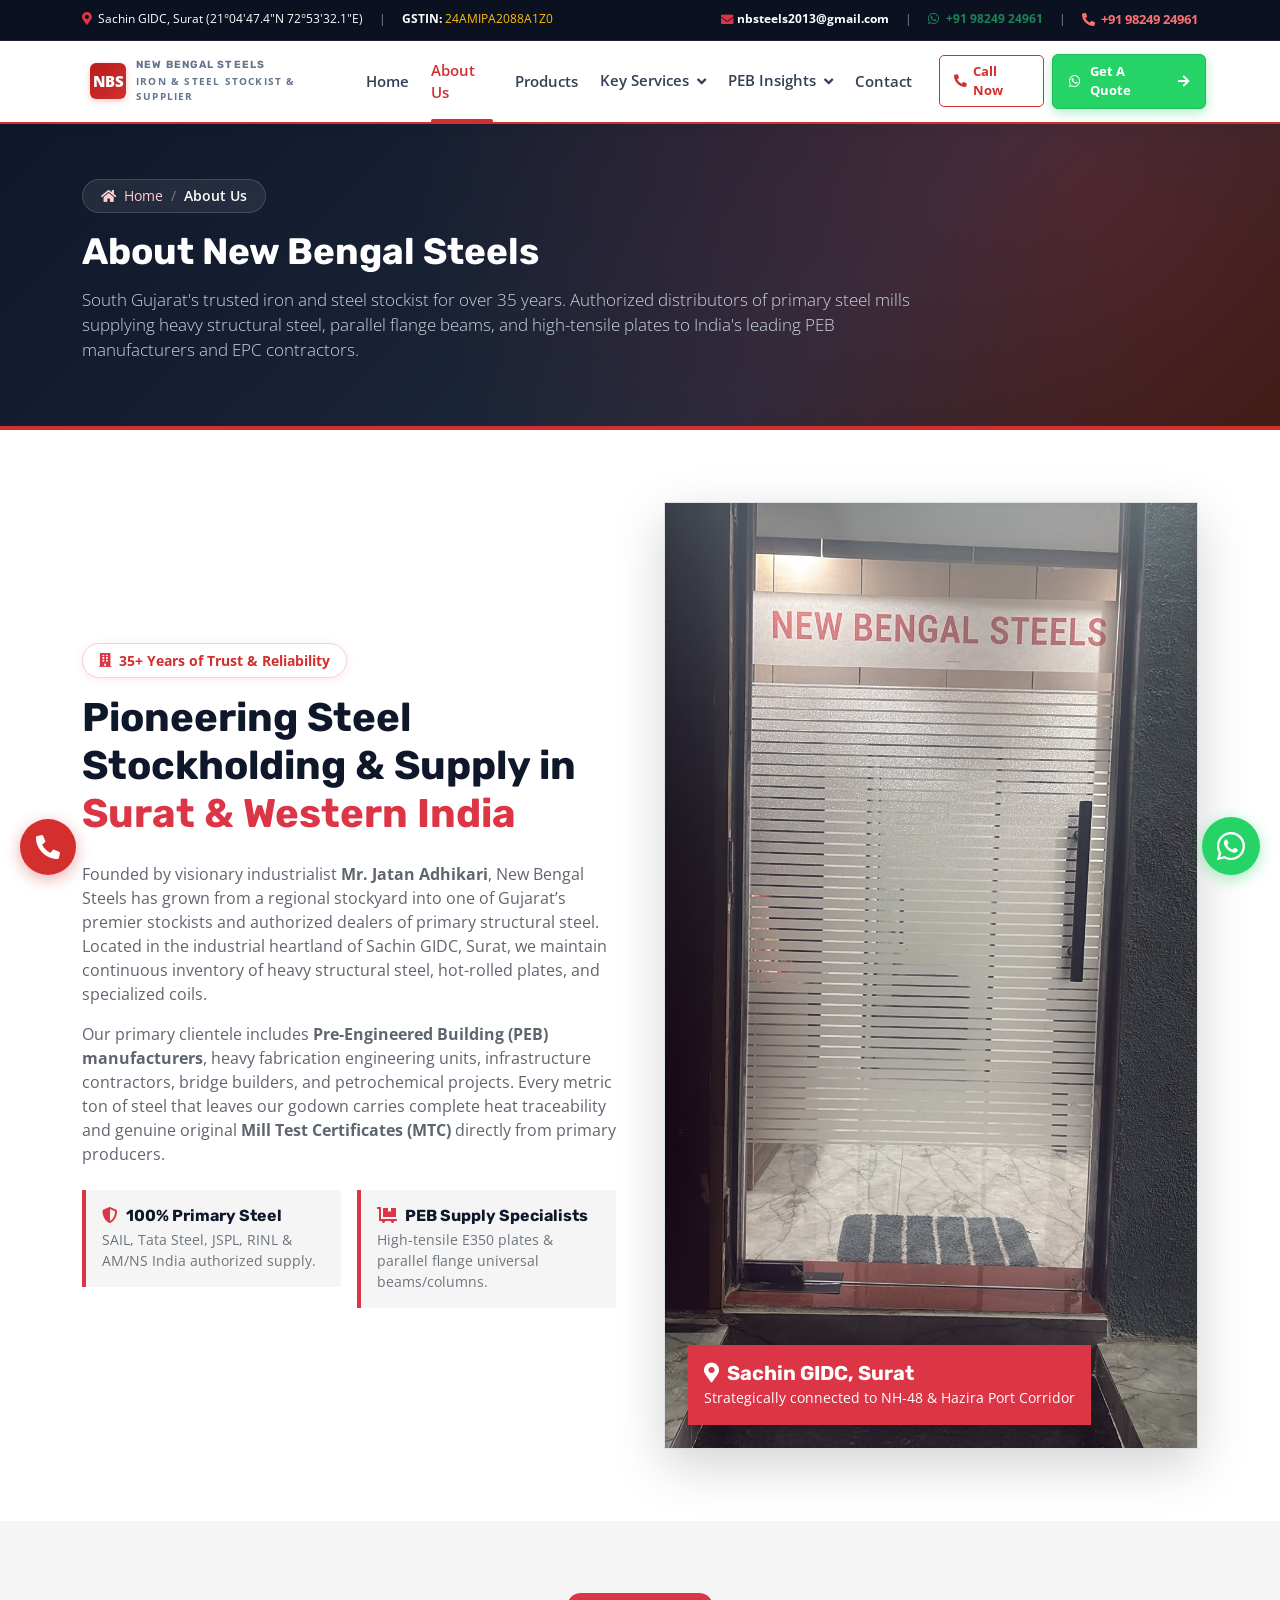
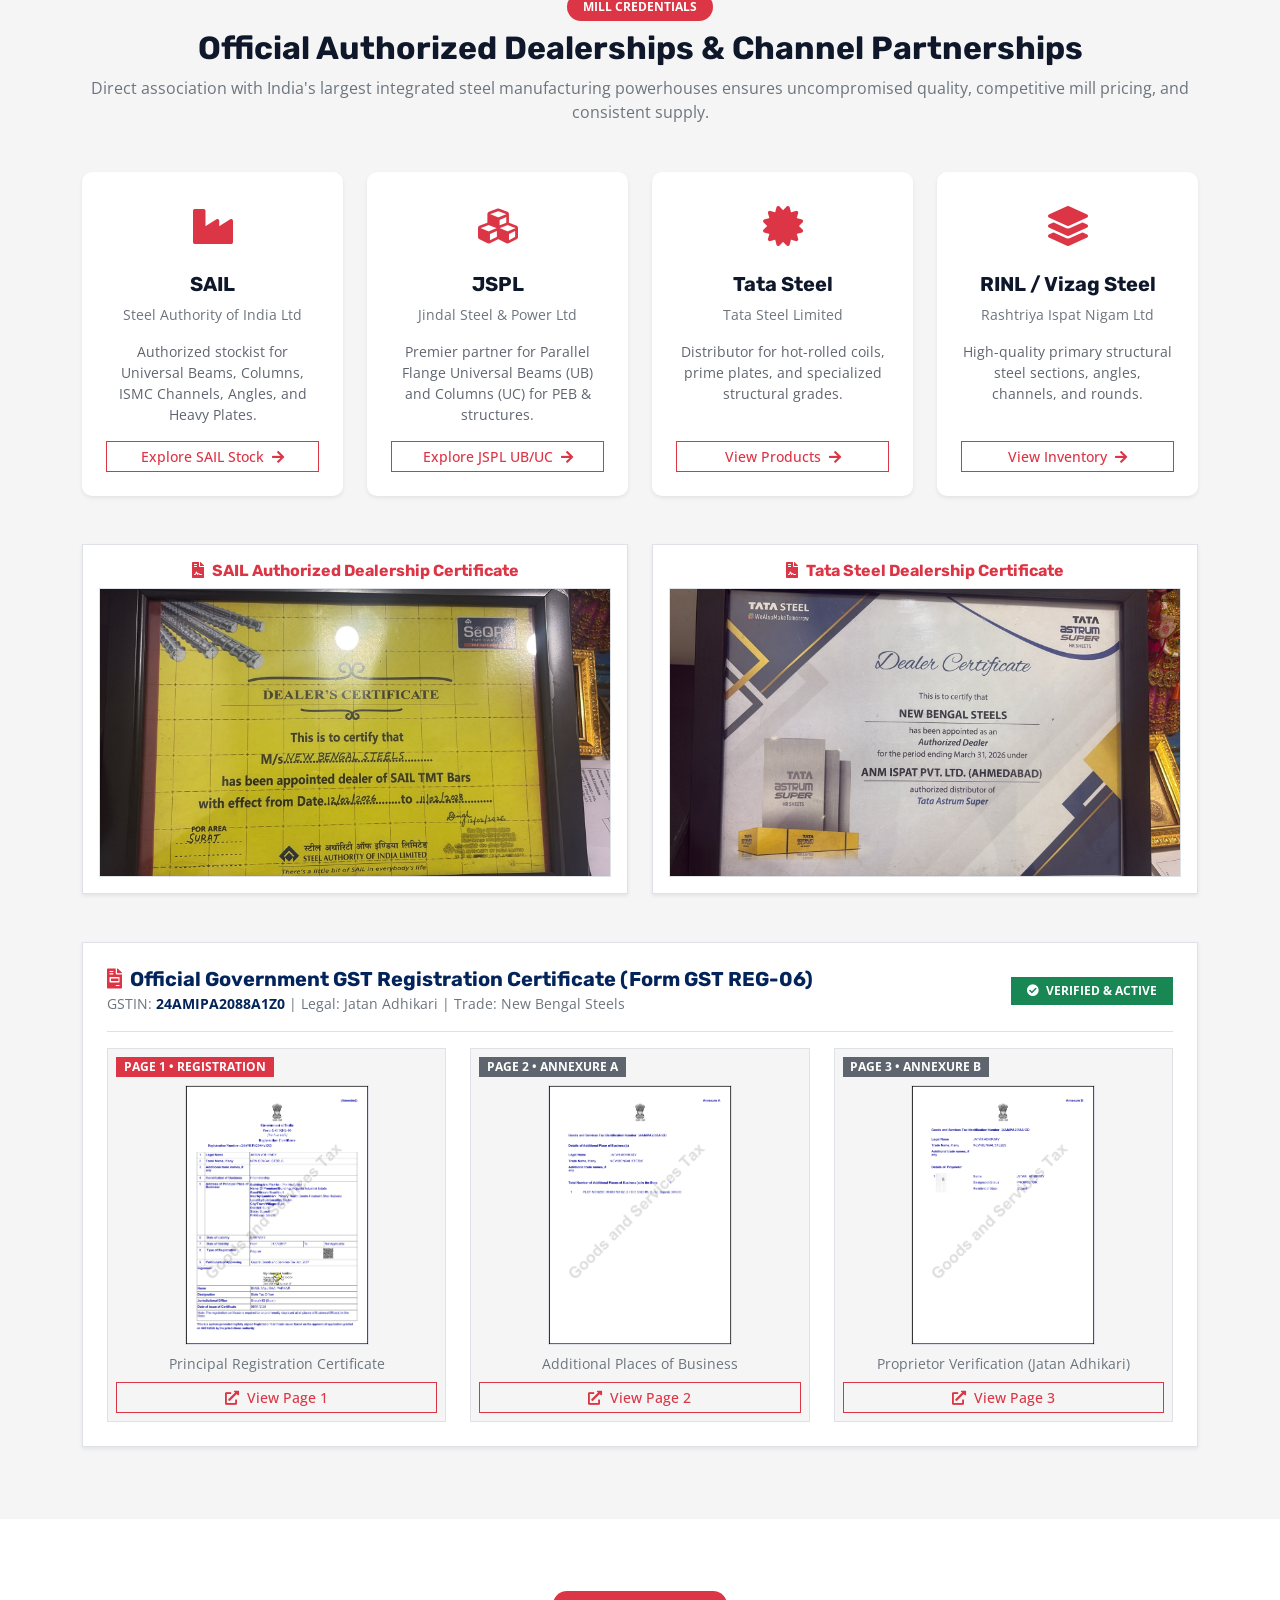
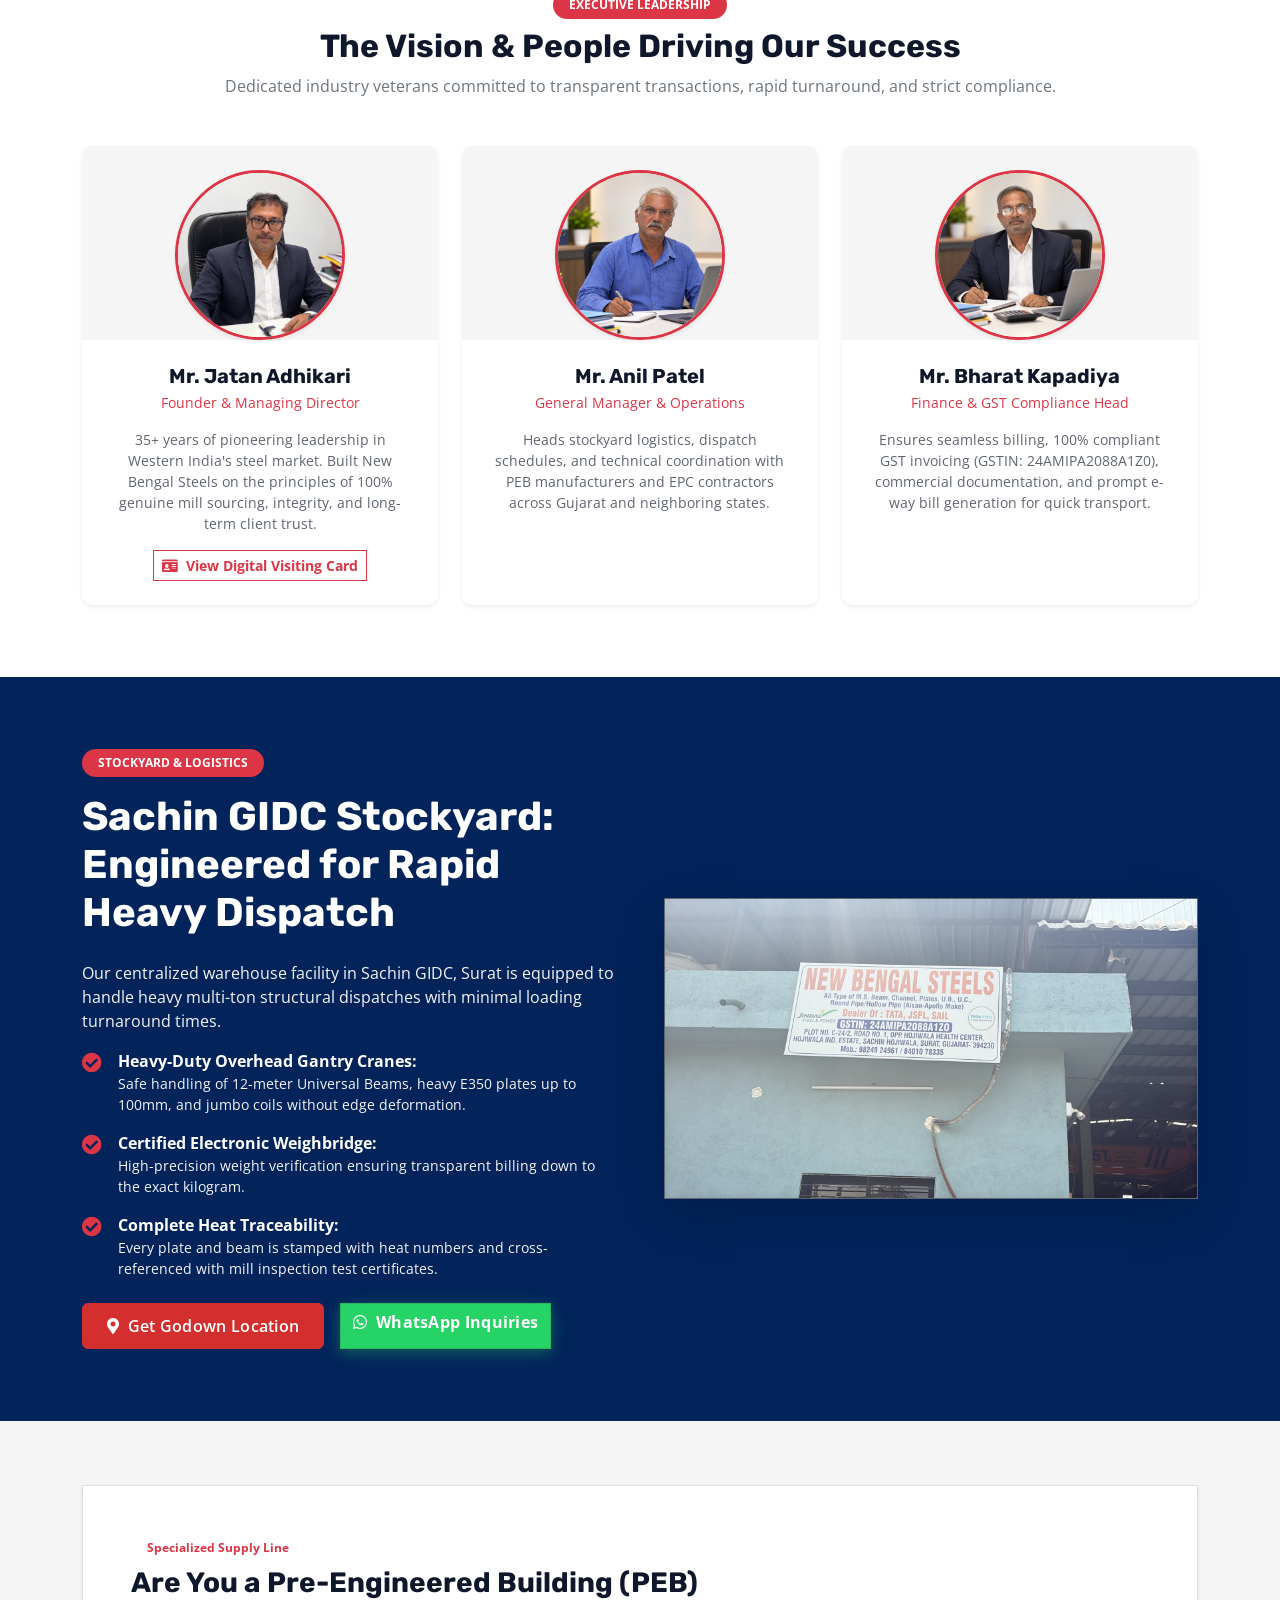
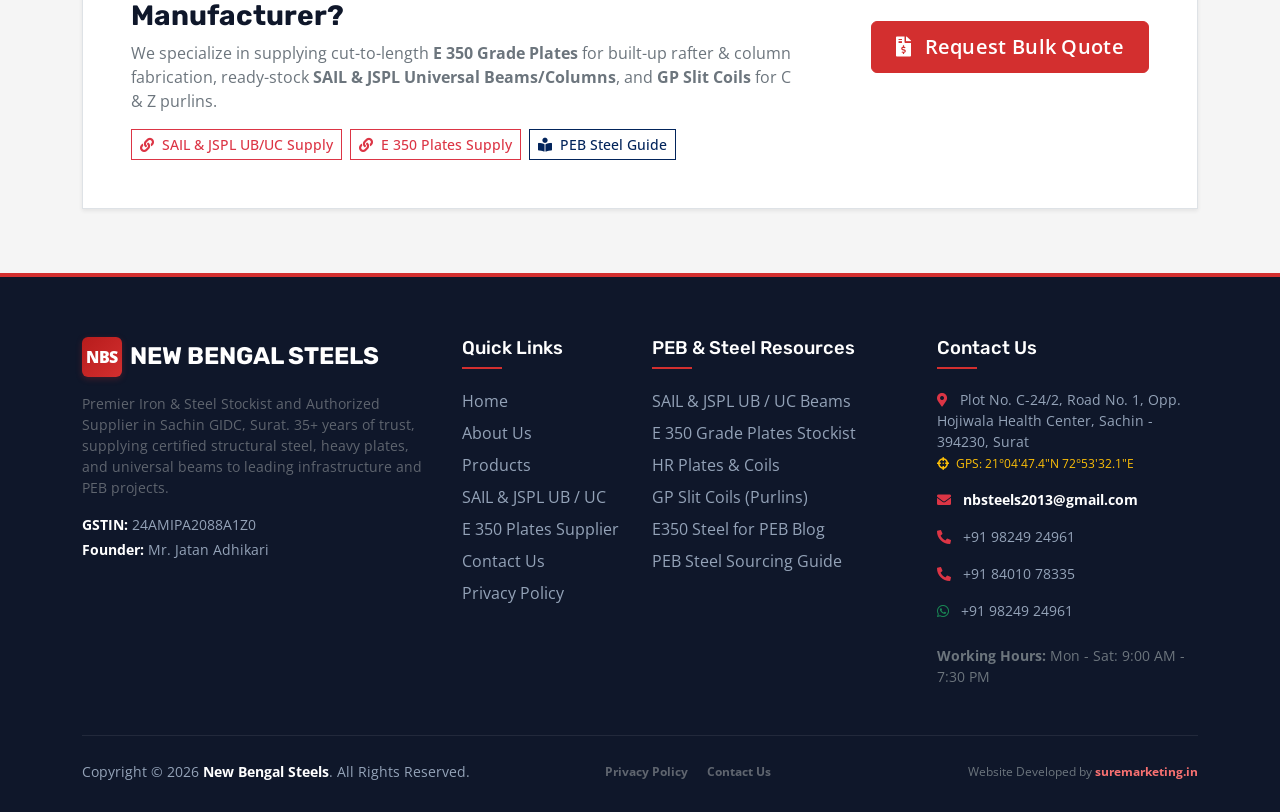
==== commit 0927beff: "feat: update footer attribution with developer credits across all HTML pages" ====
--- a/about.html
+++ b/about.html
@@ -537,7 +537,7 @@
                         <a href="contact.html" class="text-secondary text-decoration-none">Contact Us</a>
                     </div>
                     <div class="col-lg-4 text-center text-lg-end text-muted small">
-                        Authorized Iron &amp; Steel Stockist | Sachin GIDC, Surat
+                        Website Developed by <a href="https://suremarketing.in" target="_blank" rel="noopener">suremarketing.in</a>
                     </div>
                 </div>
             </div>
